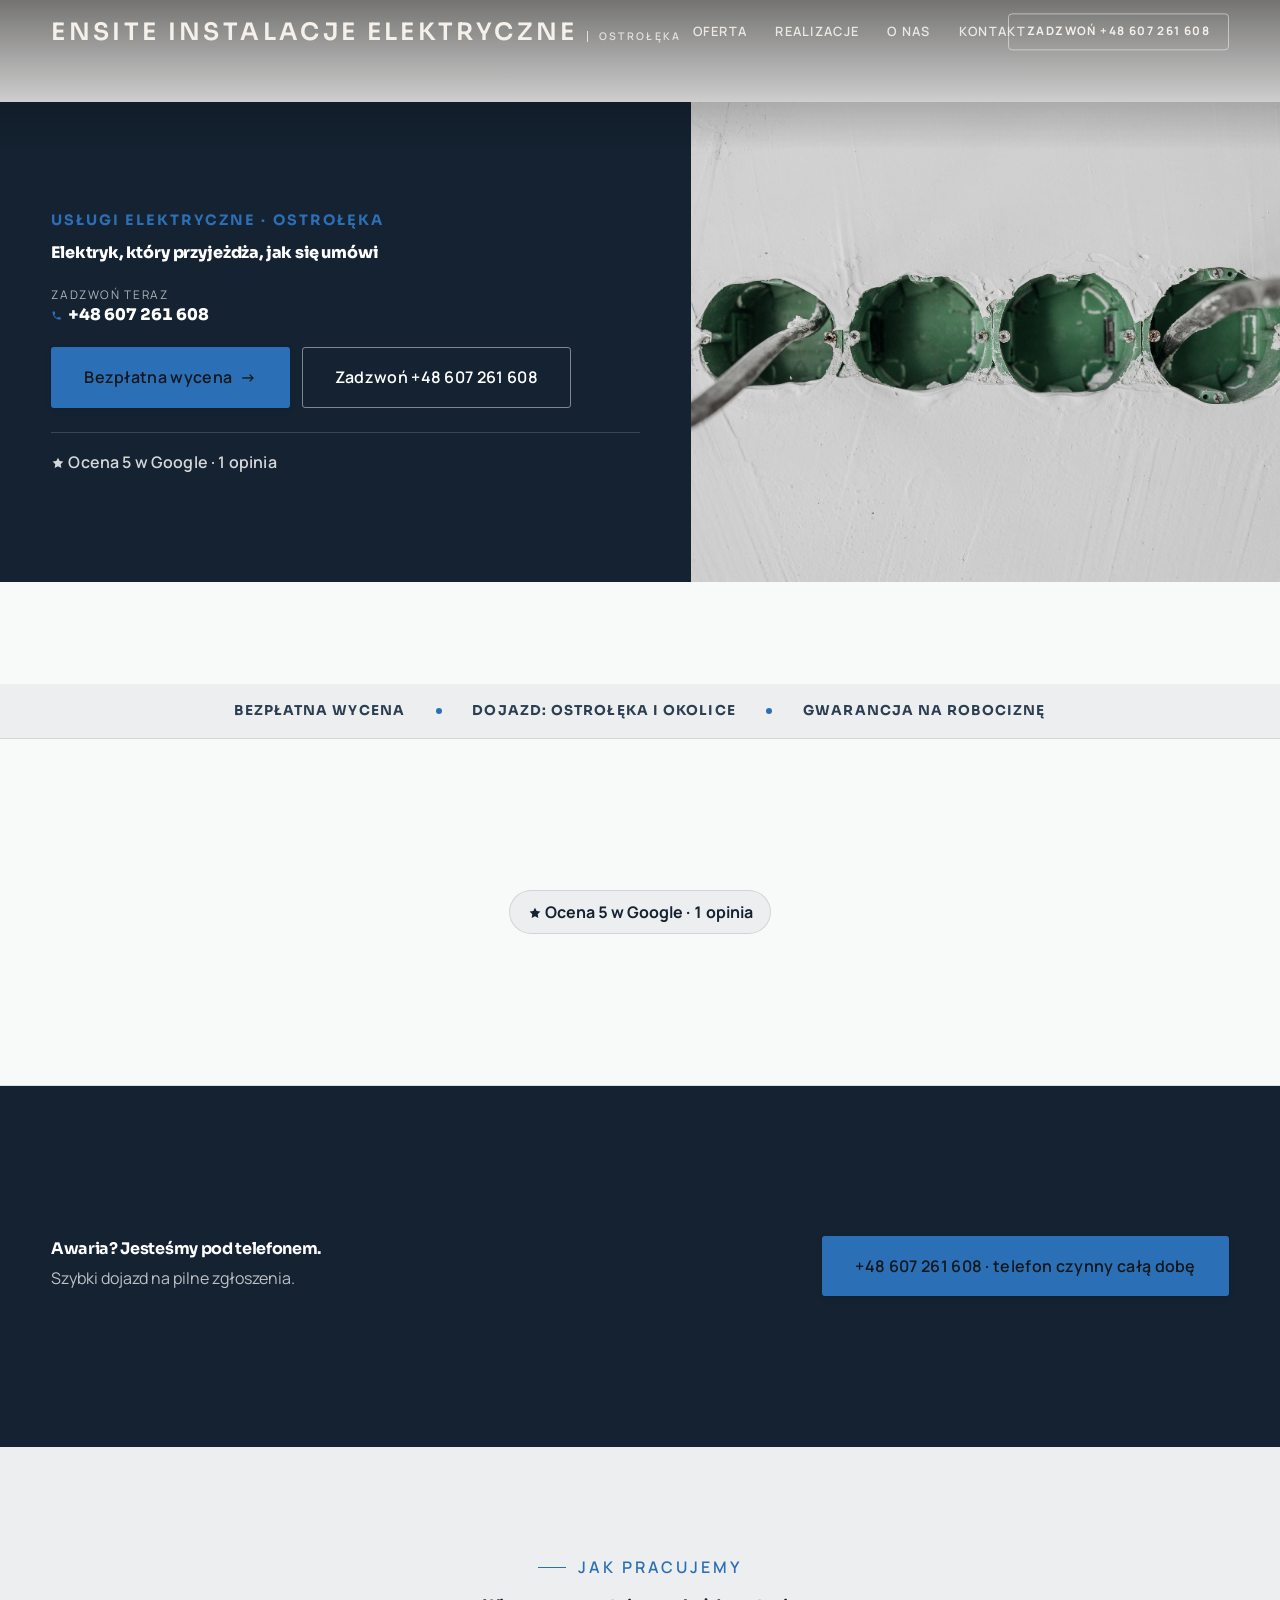
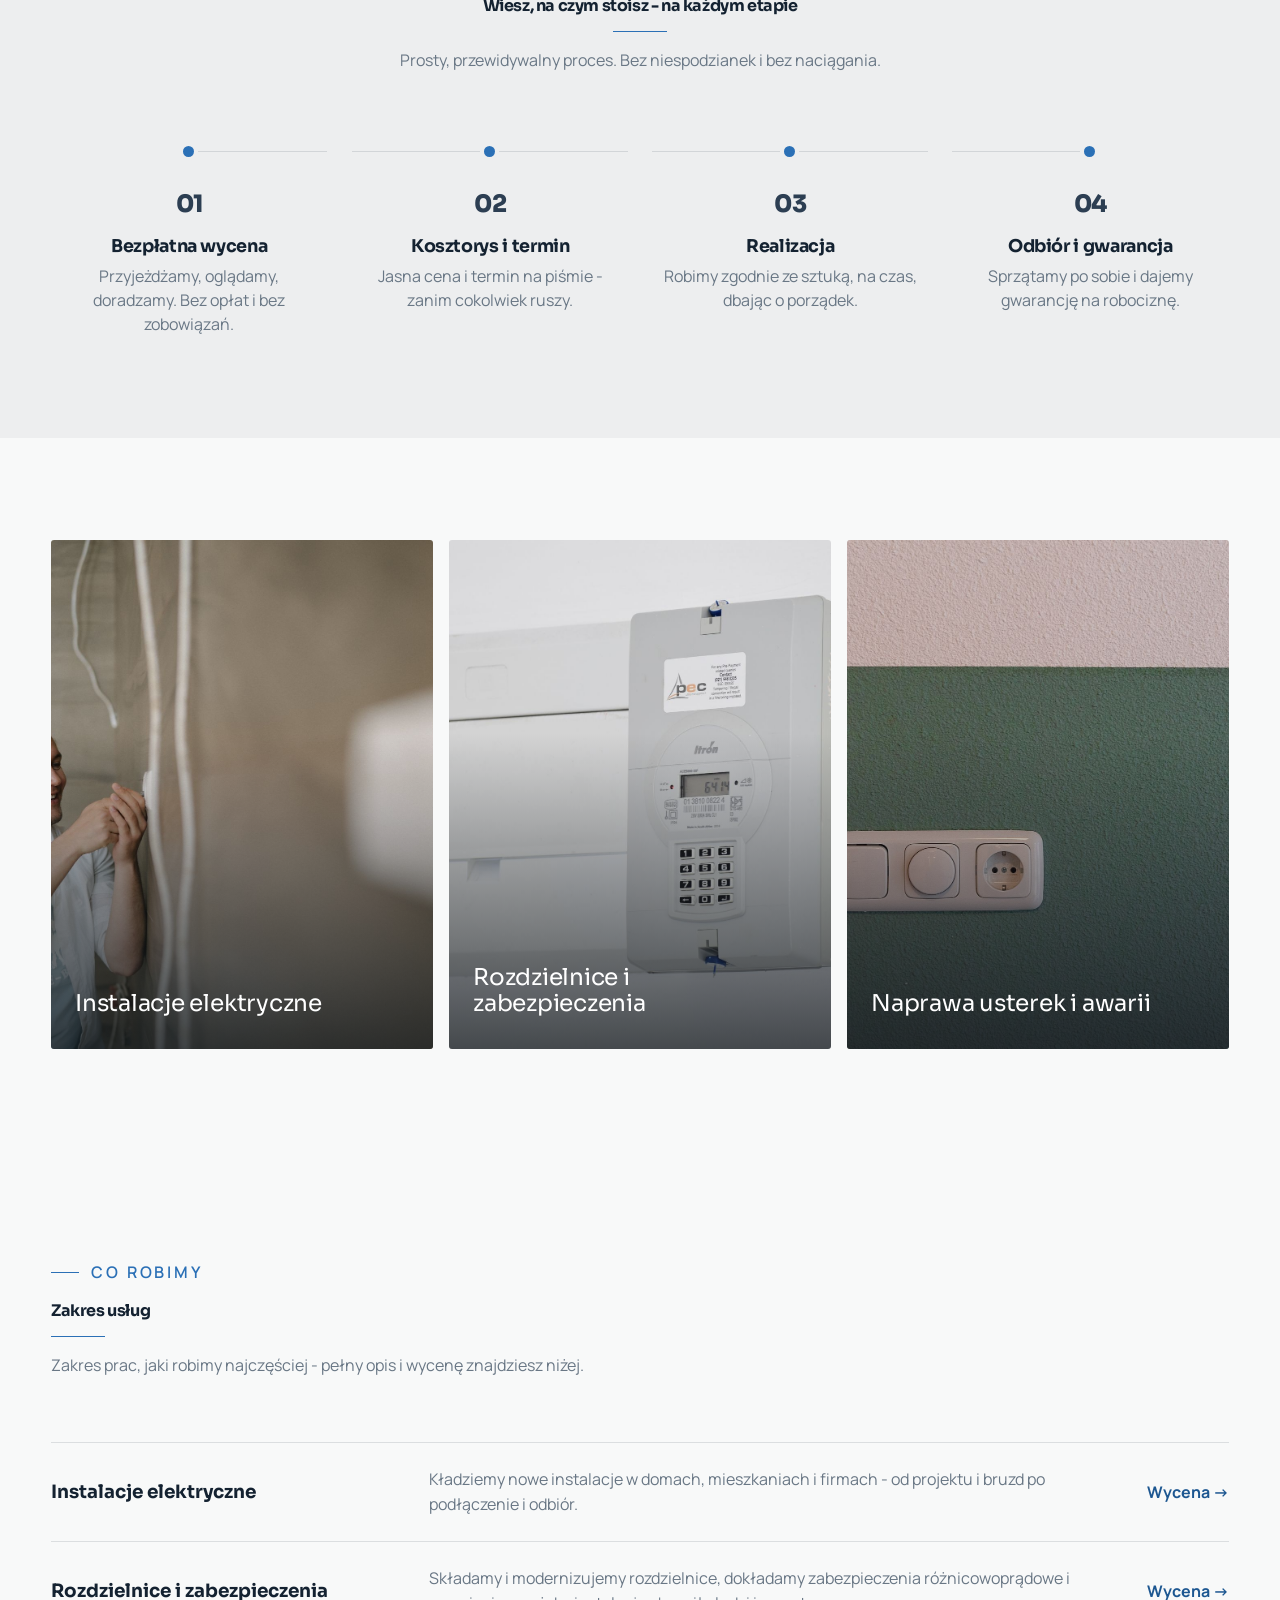
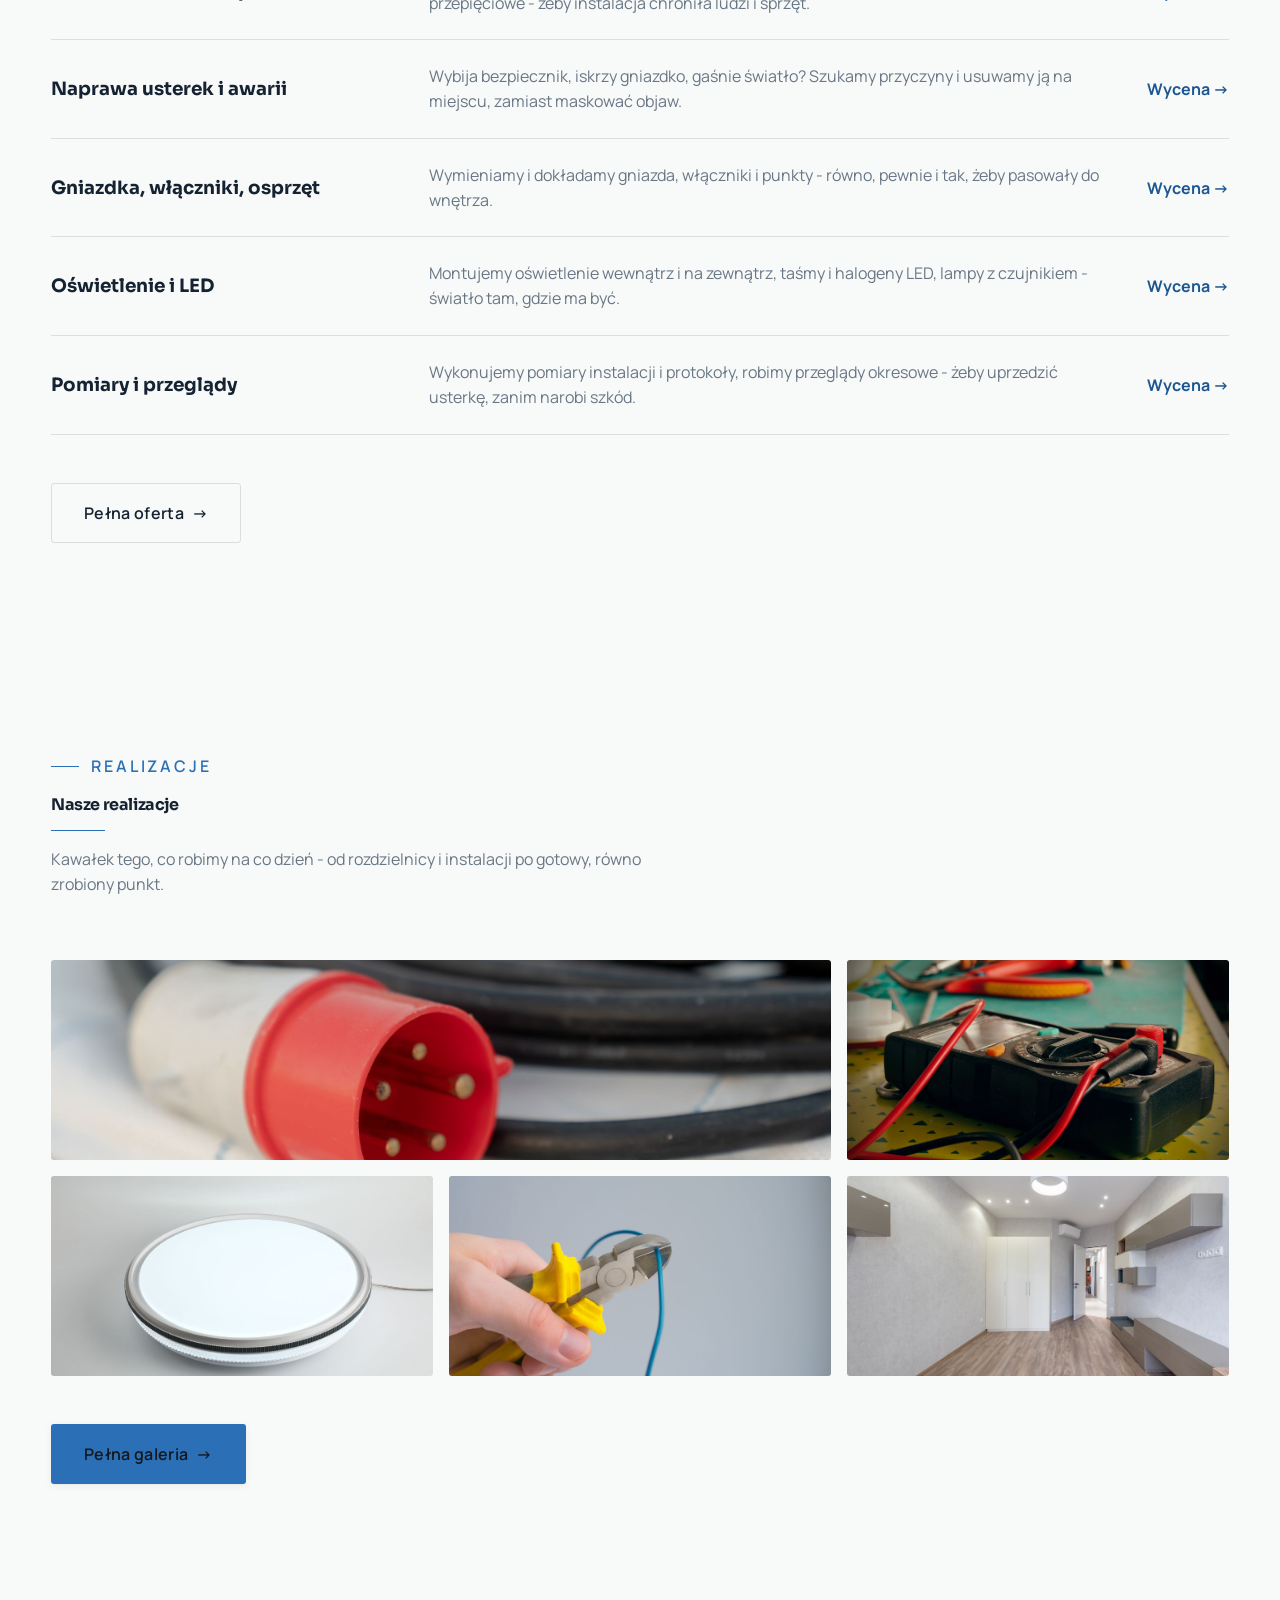
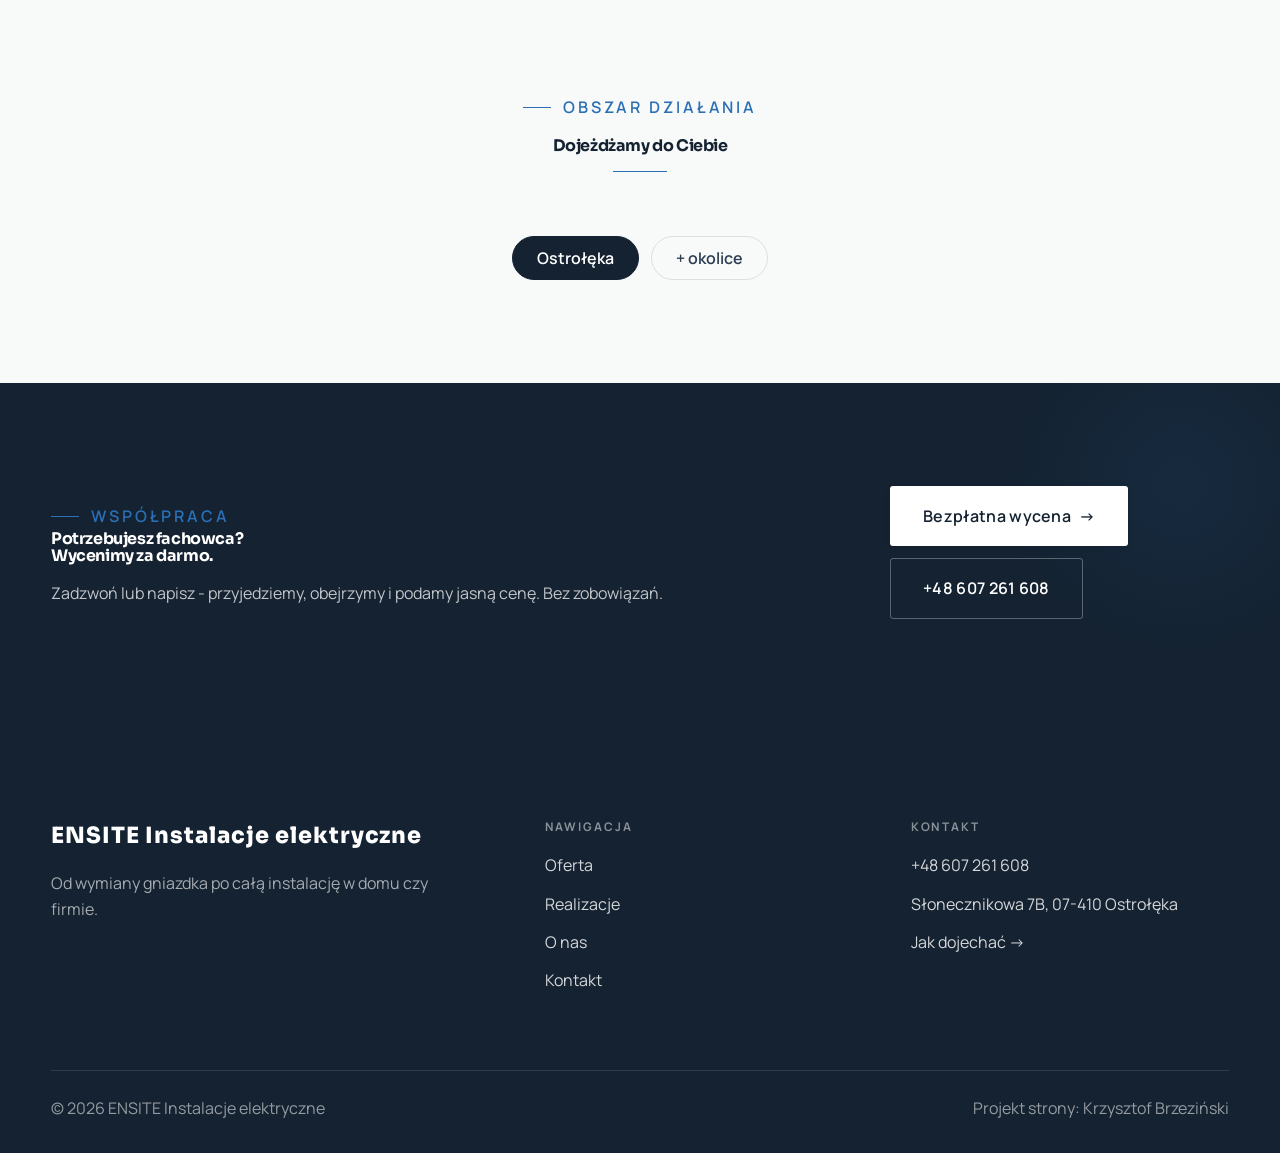
==== index.html @ f6fc9be9 "Strona demo: ensite-instalacje-elektryczne" ====
<!DOCTYPE html>
<html lang="pl">
<head>
<meta charset="UTF-8">
<meta name="viewport" content="width=device-width, initial-scale=1.0">
<title>ENSITE Instalacje elektryczne - Elektryk · Ostrołęka</title>
<meta name="description" content="ENSITE Instalacje elektryczne - usługi elektryczne, Ostrołęka i okolice. Instalacje, przyłącza, rozdzielnice, naprawa usterek i awarii, montaż oświetlenia i osprzętu. Pomiary i uprawnienia, wycena przed pracą, sprawny dojazd. Zadzwoń i umów termin.">
<link rel="preconnect" href="https://fonts.googleapis.com">
<link rel="preconnect" href="https://fonts.gstatic.com" crossorigin>
<link href="https://fonts.googleapis.com/css2?family=Sora:wght@600;700;800&family=Manrope:wght@400;500;600&display=swap" rel="stylesheet">
<link rel="stylesheet" href="assets/styles.css">
</head>
<body>

<header class="nav">
  <div class="wrap nav-inner">
    <a class="brand" href="index.html"><span class="name">ENSITE Instalacje elektryczne</span><span class="sub">Ostrołęka</span></a>
    <nav class="nav-links">
      <a href="oferta.html">Oferta</a>
      <a href="realizacje.html">Realizacje</a>
      <a href="o-nas.html">O nas</a>
      <a href="kontakt.html">Kontakt</a>
      <a href="tel:+48607261608" class="btn btn-accent">Zadzwoń +48 607 261 608</a>
    </nav>
    <button class="nav-toggle" aria-label="Menu"><span></span><span></span><span></span></button>
  </div>
</header>

<section class="hero-fach">
  <img class="hf-photo" src="img/hero.jpg" alt="ENSITE Instalacje elektryczne">
  <div class="hf-panel">
      <span class="hf-kicker">Usługi elektryczne · Ostrołęka</span>
      <h1 class="hf-title">Elektryk, który przyjeżdża, jak się umówi</h1>
      <a class="hf-phone" href="tel:+48607261608"><span class="hf-phone-lab">Zadzwoń teraz</span><span class="hf-phone-num"><svg class="ico-tel" width="16" height="16" viewBox="0 0 24 24" fill="none" aria-hidden="true"><path d="M6.6 10.8a15.5 15.5 0 0 0 6.6 6.6l2.2-2.2a1 1 0 0 1 1-.24 11.4 11.4 0 0 0 3.6.58 1 1 0 0 1 1 1V20a1 1 0 0 1-1 1A17 17 0 0 1 3 4a1 1 0 0 1 1-1h3.5a1 1 0 0 1 1 1c0 1.25.2 2.46.58 3.6a1 1 0 0 1-.25 1l-2.23 2.2Z" fill="currentColor"/></svg> +48 607 261 608</span></a>
      <div class="hf-actions">
        <a href="kontakt.html" class="btn btn-accent">Bezpłatna wycena <span class="arr">→</span></a>
        <a href="tel:+48607261608" class="btn btn-ghost hf-ghost">Zadzwoń +48 607 261 608</a>
      </div>
      <div class="hf-trust"><svg class="ico-star" width="14" height="14" viewBox="0 0 24 24" style="vertical-align:-2px" aria-hidden="true"><path d="M12 2.8l2.85 5.8 6.4.93-4.63 4.5 1.1 6.37L12 17.4l-5.72 3 1.1-6.37-4.63-4.5 6.4-.93L12 2.8Z" fill="currentColor"/></svg> Ocena 5 w Google · 1 opinia</div>
  </div>
</section>
<section class="fach-promise">
  <div class="wrap">
    <ul class="fp-row reveal"><li>Bezpłatna wycena</li><li>Dojazd: Ostrołęka i okolice</li><li>Gwarancja na robociznę</li></ul>
  </div>
</section>
<section class="trust-bar">
  <div class="wrap">
    <div class="tb-google reveal"><svg class="ico-star" width="14" height="14" viewBox="0 0 24 24" style="vertical-align:-2px" aria-hidden="true"><path d="M12 2.8l2.85 5.8 6.4.93-4.63 4.5 1.1 6.37L12 17.4l-5.72 3 1.1-6.37-4.63-4.5 6.4-.93L12 2.8Z" fill="currentColor"/></svg> Ocena 5 w Google · 1 opinia</div>
  </div>
</section>
<section class="awaria">
  <div class="wrap">
      <div class="reveal">
        <h3>Awaria? Jesteśmy pod telefonem.</h3>
        <p>Szybki dojazd na pilne zgłoszenia.</p>
      </div>
      <a class="btn btn-accent" href="tel:+48607261608">+48 607 261 608 · telefon czynny całą dobę</a>
  </div>
</section>
<section class="proces fachowcy">
  <div class="wrap">
    <div class="head center reveal">
      <span class="eyebrow">Jak pracujemy</span>
      <h2>Wiesz, na czym stoisz - na każdym etapie</h2>
      <p>Prosty, przewidywalny proces. Bez niespodzianek i bez naciągania.</p>
    </div>
    <ol class="proces-line">
      <li class="reveal"><span class="pno">01</span><h3>Bezpłatna wycena</h3><p>Przyjeżdżamy, oglądamy, doradzamy. Bez opłat i bez zobowiązań.</p></li>
      <li class="reveal"><span class="pno">02</span><h3>Kosztorys i termin</h3><p>Jasna cena i termin na piśmie - zanim cokolwiek ruszy.</p></li>
      <li class="reveal"><span class="pno">03</span><h3>Realizacja</h3><p>Robimy zgodnie ze sztuką, na czas, dbając o porządek.</p></li>
      <li class="reveal"><span class="pno">04</span><h3>Odbiór i gwarancja</h3><p>Sprzątamy po sobie i dajemy gwarancję na robociznę.</p></li>
    </ol>
  </div>
</section>
<section class="gateways-band">
  <div class="wrap">
    <div class="gateways">
      <a href="oferta.html" class="gateway reveal"><img src="img/g1.jpg" alt="Instalacje elektryczne" loading="lazy"><span class="g-ttl">Instalacje elektryczne</span></a>
      <a href="oferta.html" class="gateway reveal"><img src="img/g2.jpg" alt="Rozdzielnice i zabezpieczenia" loading="lazy"><span class="g-ttl">Rozdzielnice i zabezpieczenia</span></a>
      <a href="oferta.html" class="gateway reveal"><img src="img/g3.jpg" alt="Naprawa usterek i awarii" loading="lazy"><span class="g-ttl">Naprawa usterek i awarii</span></a>
    </div>
  </div>
</section>
<section class="fach-uslugi">
  <div class="wrap">
    <div class="head reveal">
      <span class="eyebrow">Co robimy</span>
      <h2>Zakres usług</h2>
      <p>Zakres prac, jaki robimy najczęściej - pełny opis i wycenę znajdziesz niżej.</p>
    </div>
    <ul class="fu-list">
      <li class="fu-row reveal"><div class="fu-name">Instalacje elektryczne</div><div class="fu-desc">Kładziemy nowe instalacje w domach, mieszkaniach i firmach - od projektu i bruzd po podłączenie i odbiór.</div><a class="fu-cta" href="kontakt.html">Wycena <span class="arr">→</span></a></li>
      <li class="fu-row reveal"><div class="fu-name">Rozdzielnice i zabezpieczenia</div><div class="fu-desc">Składamy i modernizujemy rozdzielnice, dokładamy zabezpieczenia różnicowoprądowe i przepięciowe - żeby instalacja chroniła ludzi i sprzęt.</div><a class="fu-cta" href="kontakt.html">Wycena <span class="arr">→</span></a></li>
      <li class="fu-row reveal"><div class="fu-name">Naprawa usterek i awarii</div><div class="fu-desc">Wybija bezpiecznik, iskrzy gniazdko, gaśnie światło? Szukamy przyczyny i usuwamy ją na miejscu, zamiast maskować objaw.</div><a class="fu-cta" href="kontakt.html">Wycena <span class="arr">→</span></a></li>
      <li class="fu-row reveal"><div class="fu-name">Gniazdka, włączniki, osprzęt</div><div class="fu-desc">Wymieniamy i dokładamy gniazda, włączniki i punkty - równo, pewnie i tak, żeby pasowały do wnętrza.</div><a class="fu-cta" href="kontakt.html">Wycena <span class="arr">→</span></a></li>
      <li class="fu-row reveal"><div class="fu-name">Oświetlenie i LED</div><div class="fu-desc">Montujemy oświetlenie wewnątrz i na zewnątrz, taśmy i halogeny LED, lampy z czujnikiem - światło tam, gdzie ma być.</div><a class="fu-cta" href="kontakt.html">Wycena <span class="arr">→</span></a></li>
      <li class="fu-row reveal"><div class="fu-name">Pomiary i przeglądy</div><div class="fu-desc">Wykonujemy pomiary instalacji i protokoły, robimy przeglądy okresowe - żeby uprzedzić usterkę, zanim narobi szkód.</div><a class="fu-cta" href="kontakt.html">Wycena <span class="arr">→</span></a></li>
    </ul>
    <div style="margin-top:var(--space-7)" class="reveal"><a href="oferta.html" class="btn btn-ghost">Pełna oferta <span class="arr">→</span></a></div>
  </div>
</section>
<section>
  <div class="wrap">
    <div class="head reveal">
      <span class="eyebrow">Realizacje</span>
      <h2>Nasze realizacje</h2>
      <p>Kawałek tego, co robimy na co dzień - od rozdzielnicy i instalacji po gotowy, równo zrobiony punkt.</p>
    </div>
    <div class="gallery">
      <div class="tile t-two3 reveal"><img src="img/g4.jpg" alt="Przyłącze i prace zewnętrzne" loading="lazy"><div class="cap">Przyłącze i prace zewnętrzne</div></div>
      <div class="tile t-third reveal"><img src="img/g5.jpg" alt="Pomiary i sprawdzenia" loading="lazy"><div class="cap">Pomiary i sprawdzenia</div></div>
      <div class="tile t-third reveal"><img src="img/g6.jpg" alt="Oświetlenie wnętrza" loading="lazy"><div class="cap">Oświetlenie wnętrza</div></div>
      <div class="tile t-third reveal"><img src="img/g7.jpg" alt="ENSITE Instalacje elektryczne" loading="lazy"></div>
      <div class="tile t-third reveal"><img src="img/g8.jpg" alt="ENSITE Instalacje elektryczne" loading="lazy"></div>
    </div>
    <div style="margin-top:var(--space-7)" class="reveal"><a href="realizacje.html" class="btn btn-accent">Pełna galeria <span class="arr">→</span></a></div>
  </div>
</section>
<section class="obszar">
  <div class="wrap">
    <div class="head center reveal">
      <span class="eyebrow">Obszar działania</span>
      <h2>Dojeżdżamy do Ciebie</h2>
    </div>
    <ul class="obszar-list reveal"><li class="is-home">Ostrołęka</li><li>+ okolice</li></ul>
  </div>
</section>
<section class="cta">
  <div class="wrap">
    <div class="reveal">
      <span class="eyebrow">Współpraca</span>
      <h2>Potrzebujesz fachowca? Wycenimy za darmo.</h2>
      <p>Zadzwoń lub napisz - przyjedziemy, obejrzymy i podamy jasną cenę. Bez zobowiązań.</p>
    </div>
    <div class="cta-actions reveal">
      <a href="kontakt.html" class="btn btn-light">Bezpłatna wycena <span class="arr">→</span></a>
      <a href="tel:+48607261608" class="btn btn-ghost" style="color:#fff;border-color:rgba(255,255,255,.3)">+48 607 261 608</a>
    </div>
  </div>
</section>

<footer>
  <div class="wrap">
    <div class="foot-grid">
      <div class="foot-brand">
        <div class="name">ENSITE Instalacje elektryczne</div>
        <p>Od wymiany gniazdka po całą instalację w domu czy firmie.</p>
      </div>
      <div class="foot-col">
        <h4>Nawigacja</h4>
        <a href="oferta.html">Oferta</a>
        <a href="realizacje.html">Realizacje</a>
        <a href="o-nas.html">O nas</a>
        <a href="kontakt.html">Kontakt</a>
      </div>
      <div class="foot-col">
        <h4>Kontakt</h4>
        <a href="tel:+48607261608">+48 607 261 608</a>
        <p>Słonecznikowa 7B, 07-410 Ostrołęka</p>
        <a href="https://maps.google.com/?cid=1458077893119664187&g_mp=CiVnb29nbGUubWFwcy5wbGFjZXMudjEuUGxhY2VzLkdldFBsYWNlEAIYBCAA" target="_blank" rel="noopener">Jak dojechać →</a>
      </div>
    </div>
    <div class="foot-bot">
      <span>© 2026 ENSITE Instalacje elektryczne</span>
      <span>Projekt strony: Krzysztof Brzeziński</span>
    </div>
  </div>
</footer>
<div class="sticky-call"><a class="sc-call" href="tel:+48607261608"><svg class="ico-tel" width="16" height="16" viewBox="0 0 24 24" fill="none" aria-hidden="true"><path d="M6.6 10.8a15.5 15.5 0 0 0 6.6 6.6l2.2-2.2a1 1 0 0 1 1-.24 11.4 11.4 0 0 0 3.6.58 1 1 0 0 1 1 1V20a1 1 0 0 1-1 1A17 17 0 0 1 3 4a1 1 0 0 1 1-1h3.5a1 1 0 0 1 1 1c0 1.25.2 2.46.58 3.6a1 1 0 0 1-.25 1l-2.23 2.2Z" fill="currentColor"/></svg> Zadzwoń</a><a class="sc-quote" href="kontakt.html">Bezpłatna wycena</a></div>

<script src="assets/main.js"></script>
</body>
</html>
---- assets/styles.css ----
/* ============================================================
   STOLBASZ — premium, architektoniczny B2B fit-out
   Jasna paleta, zero brązu. System wg premium-web-craft.
   Projekt strony: Krzysztof Brzeziński
   ============================================================ */

:root{
  /* PALETA — jasna, architektoniczna, chłodna */
  --paper:#f5f7fa;          /* główne tło */
  --paper-2:#e7edf3;        /* sekcje alternatywne (chłodny jasny szary) */
  --paper-3:#e7edf3;        /* delikatne wypełnienia */
  --ink:#142231;            /* tekst główny — chłodny grafit */
  --ink-soft:#2c3e52;       /* nagłówki drugorzędne */
  --muted:#697785;          /* tekst poboczny */
  --line:rgba(20,34,49,.12);/* hairline */
  --accent:#e8a00c;         /* stonowany petrol-slate — jedyny akcent */
  --accent-d:#c47f06;
  --accent-soft:rgba(232,160,12,.10);
  --dark:#142231;           /* sekcje ciemne (stopka/CTA) */

  /* ODSTĘPY — skala 4/8 */
  --space-1:4px; --space-2:8px; --space-3:12px; --space-4:16px; --space-5:24px;
  --space-6:32px; --space-7:48px; --space-8:64px; --space-9:96px; --space-10:128px;

  /* TYPOGRAFIA — fluid clamp() */
  --text-sm:clamp(.82rem,.8rem+.1vw,.9rem);
  --text-base:clamp(1rem,.97rem+.15vw,1.1rem);
  --text-lg:clamp(1.12rem,1.05rem+.3vw,1.3rem);
  --text-h3:clamp(1.2rem,1.1rem+.5vw,1.5rem);
  --text-h2:clamp(1.9rem,1.5rem+1.9vw,2.8rem);
  --text-h1:clamp(2.6rem,1.9rem+3.6vw,4.6rem);

  /* PROMIENIE — architektoniczne, raczej ostre */
  --r-sm:3px; --r-md:6px; --r-lg:10px;

  /* RUCH */
  --ease:cubic-bezier(.25,.46,.45,.94); --dur:.24s;

  /* CIENIE — miękkie, warstwowe */
  --sh-sm:0 1px 2px rgba(16,24,32,.04), 0 2px 8px rgba(16,24,32,.05);
  --sh-md:0 2px 6px rgba(16,24,32,.05), 0 12px 28px -8px rgba(16,24,32,.12);
  --sh-lg:0 6px 14px rgba(16,24,32,.07), 0 26px 56px -18px rgba(16,24,32,.22);

  --hairline:1px solid var(--line);

  --font-display:'Sora','Manrope',sans-serif;
  --font-body:'Manrope',sans-serif;
}

*{box-sizing:border-box;margin:0;padding:0}
html{scroll-behavior:smooth}
body{
  font-family:var(--font-body);
  font-size:var(--text-base);
  line-height:1.65;
  color:var(--ink);
  background:var(--paper);
  -webkit-font-smoothing:antialiased;
  text-rendering:optimizeLegibility;
}
img{max-width:100%;display:block}
a{color:inherit;text-decoration:none}

.wrap{width:min(92%,1180px);margin-inline:auto}
section{padding-block:clamp(52px,6.5vw,96px)}

h1,h2,h3{font-family:var(--font-display);font-weight:700;line-height:1.08;letter-spacing:-.02em;color:var(--ink)}
h1{font-size:var(--text-h1);letter-spacing:-.035em}
h2{font-size:var(--text-h2);letter-spacing:-.025em}
h3{font-size:var(--text-h3)}
p{max-width:65ch}

.eyebrow{
  font-family:var(--font-body);
  font-size:var(--text-sm);
  font-weight:600;
  letter-spacing:.18em;
  text-transform:uppercase;
  color:var(--accent);
  display:inline-flex;align-items:center;gap:var(--space-3);
}
.eyebrow::before{content:"";width:28px;height:1px;background:var(--accent);display:inline-block}

.muted{color:var(--muted)}
.lead{font-size:var(--text-lg);line-height:1.55;color:var(--ink-soft);max-width:50ch}

/* ---------- BUTTONS ---------- */
.btn{
  display:inline-flex;align-items:center;gap:var(--space-2);
  font-weight:600;font-size:var(--text-sm);letter-spacing:.02em;
  padding:var(--space-4) var(--space-6);
  border-radius:var(--r-sm);
  transition:transform var(--dur) var(--ease),box-shadow var(--dur) var(--ease),background var(--dur) var(--ease);
  cursor:pointer;border:1px solid transparent;
}
.btn-accent{background:var(--accent);color:#fff;box-shadow:var(--sh-sm)}
.btn-accent:hover{background:var(--accent-d);transform:translateY(-2px);box-shadow:var(--sh-md)}
.btn-accent:active{transform:translateY(0);box-shadow:var(--sh-sm)}
.btn-ghost{background:transparent;color:var(--ink);border-color:var(--line)}
.btn-ghost:hover{border-color:var(--accent);color:var(--accent);transform:translateY(-2px)}
.btn-light{background:#fff;color:var(--ink);box-shadow:var(--sh-sm)}
.btn-light:hover{transform:translateY(-2px);box-shadow:var(--sh-md)}
.btn .arr{transition:transform var(--dur) var(--ease)}
.btn:hover .arr{transform:translateX(4px)}

/* ---------- NAV ---------- */
.nav{
  position:sticky;top:0;z-index:50;
  background:color-mix(in srgb,var(--paper) 88%,transparent);
  backdrop-filter:saturate(140%) blur(10px);
  border-bottom:var(--hairline);
}
.nav-inner{display:flex;align-items:center;justify-content:space-between;height:72px}
.brand{display:flex;flex-direction:column;line-height:1}
.brand .name{font-family:var(--font-display);font-weight:800;font-size:1.35rem;letter-spacing:.04em}
.brand .sub{font-size:.62rem;letter-spacing:.34em;text-transform:uppercase;color:var(--muted);margin-top:5px}
.nav-links{display:flex;align-items:center;gap:var(--space-6)}
.nav-links a{font-size:var(--text-sm);font-weight:500;color:var(--ink-soft);position:relative;padding-block:4px;transition:color var(--dur) var(--ease)}
.nav-links a::after{content:"";position:absolute;left:0;bottom:0;width:0;height:1.5px;background:var(--accent);transition:width var(--dur) var(--ease)}
.nav-links a:hover,.nav-links a.active{color:var(--ink)}
.nav-links a:hover::after,.nav-links a.active::after{width:100%}
.nav-links .btn{padding:var(--space-2) var(--space-5)}
/* przyciski w nav: właściwy kolor (przebij .nav-links a) + bez podkreślenia */
.nav-links a.btn-accent{color:#fff}
.nav-links a.btn-ghost,.nav-links a.btn-light{color:var(--ink)}
.nav-links a.btn::after{display:none}
.nav-toggle{display:none;background:none;border:none;cursor:pointer;flex-direction:column;gap:5px;padding:8px}
.nav-toggle span{width:24px;height:2px;background:var(--ink);transition:var(--dur)}

/* ---------- HERO (split) ---------- */
.hero{position:relative;overflow:hidden;border-bottom:var(--hairline)}
.hero-grid{display:grid;grid-template-columns:1.05fr .95fr;gap:clamp(24px,4vw,60px);align-items:center;
  padding-block:clamp(36px,4.5vw,64px)}
.hero-copy .eyebrow{margin-bottom:var(--space-5)}
.hero-copy h1{margin-bottom:var(--space-5)}
.hero-copy .lead{margin-bottom:var(--space-7)}
.hero-actions{display:flex;flex-wrap:wrap;gap:var(--space-4)}
.hero-art{position:relative;aspect-ratio:4/3;border-radius:var(--r-lg);overflow:hidden;box-shadow:var(--sh-lg)}
.hero-art img{width:100%;height:100%;object-fit:cover}
.hero-art::after{content:"";position:absolute;inset:0;background:linear-gradient(180deg,transparent 55%,rgba(18,24,28,.28))}
.hero-badge{position:absolute;left:var(--space-5);bottom:var(--space-5);z-index:2;
  background:rgba(252,252,251,.94);backdrop-filter:blur(4px);
  border-radius:var(--r-md);padding:var(--space-4) var(--space-5);box-shadow:var(--sh-md);max-width:78%}
.hero-badge strong{display:block;font-family:var(--font-display);font-size:1rem;letter-spacing:-.01em}
.hero-badge span{font-size:var(--text-sm);color:var(--muted)}

/* ---------- HERO duży / kinowy (strona główna) ---------- */
.hero-cine{position:relative;min-height:clamp(560px,82vh,840px);min-height:clamp(560px,82svh,840px);display:flex;align-items:center;overflow:hidden;border-bottom:var(--hairline)}
.hero-cine>img{position:absolute;inset:0;width:100%;height:100%;object-fit:cover;z-index:0}
.hero-cine::after{content:"";position:absolute;inset:0;z-index:1;
  background:linear-gradient(95deg,rgba(13,18,23,.86) 0%,rgba(13,18,23,.64) 32%,rgba(13,18,23,.24) 62%,rgba(13,18,23,.04) 100%)}
.hero-cine .wrap{position:relative;z-index:2;padding-block:var(--space-8)}
.hero-cine .hero-copy{max-width:660px}
.hero-cine .eyebrow{color:#fff;margin-bottom:var(--space-5)}
.hero-cine .eyebrow::before{background:#fff}
.hero-cine h1{color:#fff;margin-bottom:var(--space-5);font-size:clamp(2.9rem,2rem+4.4vw,5.2rem)}
.hero-cine .lead{color:rgba(255,255,255,.92);max-width:48ch;margin-bottom:var(--space-7)}
.hero-cine .hero-actions{display:flex;flex-wrap:wrap;gap:var(--space-4)}
@media(max-width:680px){
  .hero-cine{min-height:clamp(520px,76vh,640px);min-height:clamp(520px,76svh,640px);align-items:flex-end}
  .hero-cine::after{background:linear-gradient(0deg,rgba(13,18,23,.9) 6%,rgba(13,18,23,.45) 55%,rgba(13,18,23,.25) 100%)}
  .hero-cine .wrap{padding-bottom:var(--space-9)}
}

/* full-bleed hero variant (podstrony) */
.pagehead{position:relative;min-height:46vh;min-height:46svh;display:flex;align-items:flex-end;overflow:hidden;border-bottom:var(--hairline)}
.pagehead img{position:absolute;inset:0;width:100%;height:100%;object-fit:cover}
.pagehead::after{content:"";position:absolute;inset:0;background:linear-gradient(180deg,rgba(18,24,28,.25),rgba(18,24,28,.62))}
.pagehead .wrap{position:relative;z-index:2;padding-block:var(--space-9);color:#fff}
.pagehead h1{color:#fff;max-width:18ch}
.pagehead .eyebrow{color:#fff}
.pagehead .eyebrow::before{background:#fff}
.pagehead p{color:rgba(255,255,255,.86);margin-top:var(--space-4);max-width:54ch}

/* ---------- STRIP (pasek skrótów / liczby) ---------- */
.strip{background:var(--dark);color:#fff}
.strip .wrap{display:grid;grid-template-columns:repeat(4,1fr);gap:var(--space-6);padding-block:var(--space-8)}
.strip .item .k{font-family:var(--font-display);font-size:clamp(1.6rem,1.2rem+1.4vw,2.4rem);font-weight:800;letter-spacing:-.02em;color:#fff}
.strip .item .v{font-size:var(--text-sm);color:rgba(255,255,255,.66);margin-top:var(--space-2);line-height:1.45}
.strip .item{border-left:2px solid var(--accent);padding-left:var(--space-5)}

/* ---------- SECTION HEAD ---------- */
.head{max-width:48rem;margin-bottom:var(--space-8)}
.head.center{margin-inline:auto;text-align:center}
.head .eyebrow{margin-bottom:var(--space-4)}
.head h2{margin-bottom:var(--space-4)}
.head p{color:var(--muted);font-size:var(--text-lg);line-height:1.55}
.head.center p{margin-inline:auto}

/* ---------- INTRO SPLIT ---------- */
.split{display:grid;grid-template-columns:.92fr 1.08fr;gap:clamp(28px,5vw,80px);align-items:center}
.split.rev{grid-template-columns:1.08fr .92fr}
.split.rev .split-art{order:-1}
.split-art{position:relative;aspect-ratio:5/4;border-radius:var(--r-lg);overflow:hidden;box-shadow:var(--sh-lg)}
.split-art img{width:100%;height:100%;object-fit:cover}
.split-copy h2{margin-bottom:var(--space-5)}
.split-copy p+p{margin-top:var(--space-4)}
.split-copy .btn{margin-top:var(--space-6)}

/* ---------- SERVICES (zakres) ---------- */
.svc-grid{display:grid;grid-template-columns:repeat(auto-fit,minmax(280px,1fr));gap:var(--space-5)}
.svc{background:#fff;border:var(--hairline);border-radius:var(--r-md);padding:var(--space-7) var(--space-6);
  transition:transform var(--dur) var(--ease),box-shadow var(--dur) var(--ease),border-color var(--dur) var(--ease);
  position:relative;overflow:hidden}
.svc::before{content:"";position:absolute;left:0;top:0;width:3px;height:0;background:var(--accent);transition:height var(--dur) var(--ease)}
.svc:hover{transform:translateY(-4px);box-shadow:var(--sh-md);border-color:transparent}
.svc:hover::before{height:100%}
.svc .ic{font-family:var(--font-display);font-size:.8rem;font-weight:700;letter-spacing:.12em;color:var(--accent);margin-bottom:var(--space-4)}
.svc h3{margin-bottom:var(--space-3);font-size:1.22rem}
.svc p{color:var(--muted);font-size:var(--text-base);line-height:1.6}

/* big detailed service rows */
.svc-row{display:grid;grid-template-columns:.8fr 1.2fr;gap:clamp(20px,4vw,60px);align-items:center;padding-block:var(--space-8)}
.svc-row+.svc-row{border-top:var(--hairline)}
.svc-row.rev{grid-template-columns:1.2fr .8fr}
.svc-row.rev .svc-row-art{order:-1}
.svc-row-art{aspect-ratio:4/3;border-radius:var(--r-md);overflow:hidden;box-shadow:var(--sh-md)}
.svc-row-art img{width:100%;height:100%;object-fit:cover}
.svc-row h3{font-size:1.5rem;margin-bottom:var(--space-4)}
.svc-row .num{font-family:var(--font-display);font-size:.85rem;font-weight:700;letter-spacing:.14em;color:var(--accent);display:block;margin-bottom:var(--space-3)}
.svc-row ul{list-style:none;margin-top:var(--space-4);display:flex;flex-direction:column;gap:var(--space-2)}
.svc-row li{position:relative;padding-left:var(--space-5);color:var(--muted);font-size:var(--text-base)}
.svc-row li::before{content:"";position:absolute;left:0;top:.62em;width:8px;height:1px;background:var(--accent)}

/* ---------- GALLERY (realizacje) ---------- */
.gallery{display:grid;grid-template-columns:repeat(12,1fr);gap:var(--space-4);grid-auto-rows:200px}
/* GALERIA MASONRY — pionowe zdjęcia (portrety beauty/wellness) bez przycinania: kolumny, height auto */
.gallery-masonry{column-count:3;column-gap:var(--space-4)}
@media(max-width:900px){.gallery-masonry{column-count:2}}
@media(max-width:560px){.gallery-masonry{column-count:1}}
.gallery-masonry .m-tile{break-inside:avoid;margin:0 0 var(--space-4);padding:0;position:relative;overflow:hidden;border-radius:var(--r-md);border:1px solid var(--line)}
.gallery-masonry .m-tile img{width:100%;height:auto;display:block}
.gallery-masonry .m-tile .cap{position:absolute;left:0;right:0;bottom:0;padding:var(--space-4);color:#fff;background:linear-gradient(0deg,rgba(0,0,0,.55),transparent);font-size:var(--text-sm)}
.gallery-masonry .m-tile .cap small{display:block;font-weight:400;opacity:.78;letter-spacing:.04em;text-transform:uppercase;font-size:.66rem;margin-top:3px}
.tile{position:relative;overflow:hidden;border-radius:var(--r-md);box-shadow:var(--sh-sm);
  transition:transform var(--dur) var(--ease),box-shadow var(--dur) var(--ease)}
.tile img{width:100%;height:100%;object-fit:cover;transition:transform .6s var(--ease)}
.tile:hover{box-shadow:var(--sh-md)}
.tile:hover img{transform:scale(1.05)}
.tile .cap{position:absolute;left:0;right:0;bottom:0;padding:var(--space-5) var(--space-4) var(--space-4);
  background:linear-gradient(transparent,rgba(18,24,28,.78));color:#fff;
  font-size:var(--text-sm);font-weight:600;letter-spacing:.01em;
  opacity:0;transform:translateY(8px);transition:var(--dur) var(--ease)}
.tile:hover .cap{opacity:1;transform:translateY(0)}
.tile .cap small{display:block;font-weight:400;opacity:.78;letter-spacing:.04em;text-transform:uppercase;font-size:.66rem;margin-top:3px}
/* bento spans */
.t-wide{grid-column:span 6}
.t-tall{grid-column:span 6;grid-row:span 2}
.t-std{grid-column:span 6}
.t-third{grid-column:span 4}
.t-two3{grid-column:span 8}

/* ---------- TRUST / WIARYGODNOŚĆ ---------- */
.trust{background:var(--paper-2)}
.trust-grid{display:grid;grid-template-columns:repeat(auto-fit,minmax(240px,1fr));gap:var(--space-5);margin-top:var(--space-7)}
.trust-card{background:#fff;border-radius:var(--r-md);padding:var(--space-7) var(--space-6);box-shadow:var(--sh-sm);border-top:3px solid var(--accent)}
.trust-card .big{font-family:var(--font-display);font-size:clamp(1.8rem,1.3rem+1.6vw,2.6rem);font-weight:800;letter-spacing:-.02em;color:var(--ink);line-height:1}
.trust-card h3{font-size:1.12rem;margin:var(--space-3) 0 var(--space-2)}
.trust-card p{color:var(--muted);font-size:var(--text-base);line-height:1.55}

/* ---------- CTA band ---------- */
.cta{background:var(--dark);color:#fff;position:relative;overflow:hidden}
.cta .wrap{display:grid;grid-template-columns:1.4fr .6fr;gap:var(--space-7);align-items:center;position:relative;z-index:2}
.cta h2{color:#fff;max-width:20ch}
.cta p{color:rgba(255,255,255,.74);margin-top:var(--space-4)}
.cta-actions{display:flex;flex-direction:column;gap:var(--space-3);align-items:flex-start}
.cta::before{content:"";position:absolute;right:-80px;top:-80px;width:360px;height:360px;border-radius:50%;
  background:radial-gradient(circle,var(--accent-soft),transparent 70%)}

/* ---------- CONTACT ---------- */
.contact-grid{display:grid;grid-template-columns:.85fr 1.15fr;gap:clamp(28px,4vw,56px);align-items:start}
.info-list{display:flex;flex-direction:column;gap:var(--space-2)}
.info-row{display:flex;gap:var(--space-4);align-items:flex-start;padding-block:var(--space-4);border-bottom:var(--hairline)}
.info-row .ic{flex:none;width:42px;height:42px;display:grid;place-items:center;border-radius:50%;
  background:var(--accent-soft);color:var(--accent);font-size:1.05rem}
.info-row .lbl{font-size:.72rem;letter-spacing:.14em;text-transform:uppercase;color:var(--muted)}
.info-row .val{font-weight:600;font-size:var(--text-base);margin-top:2px}
.info-row a.val:hover{color:var(--accent)}
.map{border:none;border-radius:var(--r-lg);box-shadow:var(--sh-md);width:100%;height:100%;min-height:380px;filter:grayscale(.2) contrast(1.02)}
.form{background:#fff;border:var(--hairline);border-radius:var(--r-lg);padding:clamp(24px,3vw,40px);box-shadow:var(--sh-sm)}
.form .fld{margin-bottom:var(--space-5)}
.form label{display:block;font-size:var(--text-sm);font-weight:600;margin-bottom:var(--space-2)}
.form input,.form textarea{width:100%;font-family:inherit;font-size:var(--text-base);color:var(--ink);
  padding:var(--space-4);border:var(--hairline);border-radius:var(--r-sm);background:var(--paper);transition:border-color var(--dur)}
.form input:focus,.form textarea:focus{outline:none;border-color:var(--accent);background:#fff}
.form textarea{resize:vertical;min-height:120px}
.form .note{font-size:var(--text-sm);color:var(--muted);margin-top:var(--space-3)}

/* ---------- FOOTER ---------- */
footer{background:var(--dark);color:#fff;padding-block:var(--space-9) var(--space-6)}
.foot-grid{display:grid;grid-template-columns:1.4fr 1fr 1fr;gap:var(--space-7);margin-bottom:var(--space-8)}
.foot-brand .name{font-family:var(--font-display);font-weight:800;font-size:1.4rem;letter-spacing:.04em}
.foot-brand p{color:rgba(255,255,255,.62);margin-top:var(--space-4);font-size:var(--text-base);max-width:38ch}
.foot-col h4{font-size:.74rem;letter-spacing:.16em;text-transform:uppercase;color:rgba(255,255,255,.5);margin-bottom:var(--space-4)}
.foot-col a,.foot-col p{display:block;color:rgba(255,255,255,.82);font-size:var(--text-base);margin-bottom:var(--space-3)}
.foot-col a:hover{color:#fff}
.foot-bot{border-top:1px solid rgba(255,255,255,.12);padding-top:var(--space-5);display:flex;justify-content:space-between;flex-wrap:wrap;gap:var(--space-3);
  font-size:var(--text-sm);color:rgba(255,255,255,.55)}
.foot-bot a:hover{color:#fff}

/* ---------- REVEAL ---------- */
.reveal{opacity:0;transform:translateY(22px);transition:opacity .6s var(--ease),transform .6s var(--ease)}
.reveal.in{opacity:1;transform:none}

/* ---------- RESPONSIVE ---------- */
@media(max-width:920px){
  .hero-grid,.split,.split.rev,.svc-row,.svc-row.rev,.cta .wrap,.contact-grid,.foot-grid{grid-template-columns:1fr}
  .split.rev .split-art,.svc-row.rev .svc-row-art{order:0}
  .hero-art{aspect-ratio:16/10;max-height:420px}
  .strip .wrap{grid-template-columns:repeat(2,1fr);gap:var(--space-7)}
  .gallery{grid-auto-rows:180px}
  .t-wide,.t-tall,.t-std,.t-third,.t-two3{grid-column:span 6}
  .t-tall{grid-row:span 1}
  .cta-actions{flex-direction:row;flex-wrap:wrap}
  .foot-grid{gap:var(--space-6)}
}
@media(max-width:680px){
  .nav-links{position:fixed;inset:72px 0 auto 0;background:var(--paper);flex-direction:column;align-items:stretch;
    gap:0;padding:var(--space-4) 6%;border-bottom:var(--hairline);box-shadow:var(--sh-md);
    transform:translateY(-120%);transition:transform var(--dur) var(--ease)}
  .nav-links.open{transform:translateY(0)}
  .nav-links a{padding-block:var(--space-4);border-bottom:var(--hairline)}
  .nav-links .btn{margin-top:var(--space-3);justify-content:center}
  .nav-toggle{display:flex}
  .strip .wrap{grid-template-columns:1fr}
  .gallery{grid-template-columns:repeat(6,1fr)}
  .foot-grid{grid-template-columns:1fr}
}
@media(prefers-reduced-motion:reduce){
  *{animation-duration:.01ms!important;transition:none!important}
  .reveal{opacity:1!important;transform:none!important}
  html{scroll-behavior:auto}
}

/* ============================================================
   PREMIUM LAYER — destylat deep-researchu branż (anty-AI, spokój).
   Zmienne STOLBASZ (--accent/--ink/--paper/--line/--dark). Ruch ledwo
   zauważalny, krzywa cubic-bezier(.16,.84,.44,1); prefers-reduced-motion
   pokryte blanketem wyżej. Karty hairline zamiast cieni = #1 sygnał „nie-AI".
   ============================================================ */

/* więcej oddechu między sekcjami (liderzy: 110-130px) */
section{padding-block:clamp(64px,8vw,128px)}

/* 1) Aksamitny reveal — dłuższa, miękka krzywa zamiast „skoku" */
.reveal{transition:opacity .9s cubic-bezier(.16,.84,.44,1),transform .9s cubic-bezier(.16,.84,.44,1);will-change:opacity,transform}
/* stagger TYLKO w galerii (tam pozycja = porządek dzieci) */
.gallery .reveal:nth-child(2){transition-delay:.07s}
.gallery .reveal:nth-child(3){transition-delay:.14s}
.gallery .reveal:nth-child(4){transition-delay:.21s}
.gallery .reveal:nth-child(5){transition-delay:.28s}
.gallery .reveal:nth-child(6){transition-delay:.35s}

/* 2) Hero STATYCZNY na .hero-cine — Ken Burns CAŁKIEM WYŁĄCZONY 26.06 (3. zgłoszenie Szymona).
   GENEZA: animowanie scale na <img> hero z teksturami (cegły/framugi) re-samplinguje obraz
   klatka po klatce → na części ekranów drobne drganie/shimmer = „heroshot się trzęsie".
   translateY usunięto wcześniej, scale-only + will-change/GPU NIE wystarczyły do GWARANCJI gładkości.
   Krzysztof zażądał pewności („make sure, że błąd się nie pojawi") > efekt. Zero animacji = 0% drgania.
   Delikatny zoom zostaje TYLKO w pełnoekranowych hero gastro/studio (hg-bg/hs-bg — tło, inny
   mechanizm, chwalone, nigdy nie zgłaszane). NIE wracać do KB na .hero-cine bez realnego testu
   na sprzęcie klienta — to ryzyko regresji „trzęsienia”. */
/* BEZPIECZNY "wow" na hero = jednorazowy FADE-IN (opacity), nie zoom.
   opacity nie dotyka bitmapy → gładkie na KAŻDYM zdjęciu/ekranie/GPU, zero ryzyka migotania.
   Geometryczny ruch (scale/translate) na .hero-cine jest ZAKAZANY (bramka pilnuje). */
@keyframes heroFade{from{opacity:0}to{opacity:1}}
.hero-cine>img{transform:none;animation:heroFade 1.1s ease-out both}

/* 3) Akcentowy hairline pod nagłówkiem sekcji, który „rysuje się" przy wejściu */
.head h2{position:relative;padding-bottom:18px}
.head h2::after{content:"";position:absolute;left:0;bottom:0;height:1px;width:0;background:var(--accent);transition:width 1s cubic-bezier(.16,.84,.44,1) .15s}
.head.center h2::after{left:50%;transform:translateX(-50%)}
.head.reveal.in h2::after,.head.center.reveal.in h2::after{width:54px}

/* 4) Karty HAIRLINE zamiast cieni/zaokrągleń (najmocniejszy anty-AI detal) */
.svc{background:transparent;border:1px solid var(--line);border-radius:var(--r-sm);box-shadow:none}
.svc:hover{box-shadow:none;border-color:var(--accent);transform:translateY(-3px)}
.trust-card{background:transparent;box-shadow:none;border:1px solid var(--line);border-top:2px solid var(--accent);border-radius:var(--r-sm)}
.tile{box-shadow:none;border-radius:var(--r-sm)}
.tile:hover{box-shadow:none}

/* 5) Sticky-nav kondensuje się po przewinięciu (sygnał dopracowania) */
.nav{transition:box-shadow .4s ease,background .4s ease}
.nav.is-stuck{box-shadow:0 1px 0 var(--line),0 14px 30px -24px rgba(0,0,0,.45)}
.nav-inner{transition:height .35s var(--ease)}
.nav.is-stuck .nav-inner{height:60px}

/* 6) MANIFESTO — pełnoekranowy cytat-bohater (zastępuje generyczne „Dlaczego my") */
.manifesto{background:var(--paper-2);text-align:center}
.manifesto .wrap{max-width:60rem}
.manifesto p{font-family:var(--font-display);font-style:italic;font-size:clamp(1.6rem,1rem+2.4vw,2.8rem);line-height:1.32;color:var(--ink-soft);margin-inline:auto;max-width:26ch;position:relative;padding-top:var(--space-8)}
.manifesto p::before{content:"";position:absolute;top:0;left:50%;transform:translateX(-50%);width:54px;height:1px;background:var(--accent)}
.manifesto p span{color:var(--accent);font-style:italic}

/* 7) GATEWAYS — 3 duże bramy-zdjęcia (zamiast paska menu usług) */
.gateways{display:grid;grid-template-columns:repeat(3,1fr);gap:var(--space-4)}
.gateway{position:relative;aspect-ratio:3/4;overflow:hidden;border-radius:var(--r-sm);display:block}
.gateway img{width:100%;height:100%;object-fit:cover;transition:transform .8s var(--ease),filter .5s var(--ease)}
.gateway::after{content:"";position:absolute;inset:0;background:linear-gradient(180deg,transparent 38%,rgba(18,24,28,.74))}
.gateway:hover img{transform:scale(1.05);filter:brightness(1.05)}
.gateway .g-ttl{position:absolute;left:0;right:0;bottom:0;z-index:2;padding:var(--space-6) var(--space-5);color:#fff;font-family:var(--font-display);font-size:1.45rem;letter-spacing:-.01em;line-height:1.15}
.gateway .g-ttl small{display:block;font-family:var(--font-body);font-size:var(--text-sm);font-weight:400;opacity:.82;letter-spacing:.03em;margin-top:5px}
@media(max-width:760px){.gateways{grid-template-columns:1fr}.gateway{aspect-ratio:16/10}}

/* 8) LOGO klienta w nagłówku (gdy podane --logo) */
/* 52px domyślnie (feedback Bartka 06.07.2026: 40px ginęło, uwaga padła 3x; ~56px sprawdzone na żywym demie anna-borowiec-makeup) */
.brand-logo{height:64px;width:auto;max-width:300px;object-fit:contain;display:block}
.nav.is-stuck .brand-logo{height:52px}
@media(max-width:680px){.brand-logo{height:46px;max-width:210px}}

/* === rodzina: fachowcy === */
/* ============================================================
   RODZINA: FACHOWCY (hydraulik/elektryk/remont/brukarstwo/ogrodzenia)
   Doklejane NA WIERZCH base.css. Dziedziczy paletę/fonty skórki (trade/elektryk).
   Filozofia: telefon-bohater + zaufanie + „bezpłatna wycena". Spokój, nie krzyk.
   (count-up i podwójny iframe mapy świadomie pominięte - krytyka blueprintu.)
   ============================================================ */

/* --- PROCES - oś „jak pracujemy" (podpis rodziny, czego nie ma w meblach) --- */
.proces{background:var(--paper-2)}
.proces-line{list-style:none;display:grid;grid-template-columns:repeat(4,1fr);gap:var(--space-5);position:relative;margin:0;padding:0}
.proces-line li{position:relative;padding-top:var(--space-7)}
.proces-line li::before{content:"";position:absolute;top:14px;left:0;right:0;height:1px;background:var(--line)}
.proces-line li:last-child::before{right:50%}
.proces-line li:first-child::before{left:50%}
.proces-line li::after{content:"";position:absolute;top:9px;left:calc(50% - 6px);width:11px;height:11px;border-radius:50%;background:var(--accent);box-shadow:0 0 0 4px var(--paper-2)}
.proces-line .pno{font-family:var(--font-display);font-weight:800;font-size:1.5rem;color:var(--accent);letter-spacing:-.02em;display:block;margin-bottom:var(--space-3);text-align:center}
.proces-line h3{font-size:1.1rem;margin-bottom:var(--space-2);text-align:center}
.proces-line p{color:var(--muted);font-size:var(--text-sm);line-height:1.5;text-align:center;max-width:26ch;margin-inline:auto}
@media(max-width:820px){
  .proces-line{grid-template-columns:1fr;gap:0}
  .proces-line li{padding:var(--space-5) 0 var(--space-5) var(--space-7)}
  .proces-line li::before{left:5px;right:auto;top:0;bottom:0;width:1px;height:auto}
  .proces-line li:first-child::before,.proces-line li:last-child::before{left:5px;right:auto}
  .proces-line li::after{top:var(--space-6);left:0}
  .proces-line .pno,.proces-line h3,.proces-line p{text-align:left;margin-inline:0}
}

/* --- OBSZAR DZIAŁANIA - lokalność (chipy z REALNEGO miasta, bez drugiego iframe) --- */
.obszar .head{text-align:center;margin-inline:auto}
.obszar .head .eyebrow{justify-content:center}
.obszar-list{list-style:none;display:flex;flex-wrap:wrap;justify-content:center;gap:var(--space-3);margin:0;padding:0;max-width:60rem;margin-inline:auto}
.obszar-list li{border:1px solid var(--line);border-radius:999px;padding:var(--space-2) var(--space-5);
  font-size:var(--text-sm);font-weight:600;color:var(--ink-soft);transition:border-color .24s var(--ease),color .24s var(--ease)}
.obszar-list li:hover{border-color:var(--accent);color:var(--accent)}
.obszar-list li.is-home{background:var(--accent);border-color:var(--accent);color:#fff}

/* --- STICKY-CALL - dolny pasek mobile (najważniejszy konwerter tej rodziny) --- */
.sticky-call{display:none}
@media(max-width:820px){
  .sticky-call{display:grid;grid-template-columns:1fr 1fr;gap:1px;position:fixed;left:0;right:0;bottom:0;z-index:90;
    background:var(--line);box-shadow:0 -6px 20px -10px rgba(0,0,0,.4)}
  .sticky-call a{padding:15px 8px;text-align:center;font-weight:700;font-size:.95rem;letter-spacing:.01em}
  .sc-call{background:var(--accent);color:#fff}
  .sc-quote{background:var(--paper);color:var(--ink)}
  body{padding-bottom:56px}
}

/* --- Blok „Awaria? Dzwoń” (opcjonalny, hydraulik/elektryk) --- */
.awaria{background:var(--dark);color:#fff}
.awaria .wrap{display:flex;flex-wrap:wrap;align-items:center;justify-content:space-between;gap:var(--space-5);padding-block:var(--space-7)}
.awaria h3{color:#fff;font-size:clamp(1.3rem,1rem+1.2vw,1.8rem)}
.awaria p{color:rgba(255,255,255,.72);margin-top:var(--space-2)}
.awaria .btn-accent{white-space:nowrap}

/* === CERTYFIKATY / CZYM PRACUJEMY (gated: renderuje sie tylko gdy brief poda certy/marki/gwarancja) - mocny lever dla dekarzy === */
.auto-marki .marki-list{display:flex;flex-wrap:wrap;justify-content:center;gap:clamp(.8rem,2.5vw,1.6rem);list-style:none;margin:var(--space-7) 0 0;padding:0}
.auto-marki .marki-list li{font-family:var(--font-display);text-transform:uppercase;letter-spacing:.12em;font-weight:600;
  font-size:clamp(.82rem,1.5vw,1rem);color:var(--ink-soft);padding:.5rem 1rem;border:1px solid var(--line);border-radius:var(--r-sm)}
.marki-gwar{text-align:center;color:var(--muted);font-size:var(--text-sm);margin-top:var(--space-6)}

/* ============================================================
   FAZA 3 - OSOBNY UKŁAD FACHOWCY (research wf_e4ed63db + krytyka z policzonym WCAG). Doklejane na wierzch.
   Tożsamość: ZAUFANIE + DUŻY TELEFON + DOWÓD. Dwublok hero (zdjęcie | lity panel), bezpośrednio, solidnie.
   ============================================================ */

/* --- P0 KONTRAST: bursztyn jako TEKST na jasnym = 2.0 FAIL (policzone). Naprawy (bursztyn->ciemny tekst / ink). --- */
.btn-accent{color:#14171c}                                  /* bursztyn + ciemny tekst = 8.28 PASS */
.sticky-call .sc-call{color:#14171c}                        /* sticky bursztyn + ciemny tekst */
.obszar-list li.is-home{background:var(--ink);border-color:var(--ink);color:#fff}  /* było bursztyn+biel 2.17 -> ink+biel 16.29 */
.proces-line .pno{color:var(--ink-soft)}                    /* numery procesu: było bursztyn 2.0 -> ink-soft (czytelne); kropka osi zostaje bursztyn (grafika) */

/* --- Ikona telefonu (uzywana w hero hf-phone-num; nav styluje silnik NAV NOBU) --- */
.ico-tel{vertical-align:-2px;margin-right:.3em}

/* === HERO FACHOWCY: dwublok (zdjęcie | lity panel ink). Zdjęcie = PIERWSZE dziecko (blur-guard + mobilny stack). STATYCZNE. === */
.hero-fach{display:grid;grid-template-columns:1fr minmax(0,46%);min-height:clamp(540px,76vh,740px);min-height:clamp(540px,76svh,740px)}
.hf-photo{width:100%;height:100%;object-fit:cover;display:block;background:var(--paper-2)}  /* img = PIERWSZE dziecko sekcji (blur-guard); EAGER, bez animacji (zero janku) */
.hf-panel{order:-1;background:var(--ink);color:#fff;display:flex;flex-direction:column;justify-content:center;
  padding:clamp(2.2rem,5vw,4.5rem) clamp(1.6rem,4vw,3.6rem)}
.hf-kicker{font-family:var(--font-display);font-weight:700;text-transform:uppercase;letter-spacing:.14em;
  font-size:clamp(.74rem,1.4vw,.9rem);color:var(--accent)}
.hf-title{color:#fff;font-family:var(--font-display);font-weight:800;line-height:1.05;letter-spacing:-.01em;
  font-size:clamp(1.9rem,1.4rem+2vw,3rem);margin:var(--space-3) 0 var(--space-5)}
.hf-phone{display:inline-flex;flex-direction:column;gap:.15rem;margin-bottom:var(--space-5);width:fit-content}
.hf-phone-lab{font-size:.74rem;text-transform:uppercase;letter-spacing:.14em;color:rgba(255,255,255,.66)}
.hf-phone-num{font-family:var(--font-display);font-weight:800;color:#fff;font-variant-numeric:tabular-nums;white-space:nowrap;
  font-size:clamp(2rem,1.4rem+2.2vw,2.9rem);line-height:1;display:inline-flex;align-items:center}
.hf-phone-num .ico-tel{width:.7em;height:.7em;color:var(--accent);margin-right:.35em}   /* ikona bursztyn, cyfry białe */
.hf-phone:hover .hf-phone-num{color:var(--accent)}
.hf-actions{display:flex;flex-wrap:wrap;gap:var(--space-3)}
.hf-ghost{color:#fff;border-color:rgba(255,255,255,.45)}
.hf-trust{margin-top:var(--space-5);padding-top:var(--space-4);border-top:1px solid rgba(255,255,255,.16);
  color:rgba(255,255,255,.82);font-weight:600;font-size:var(--text-sm);letter-spacing:.01em}
@media(max-width:820px){
  .hero-fach{grid-template-columns:1fr;min-height:0}
  .hf-photo{aspect-ratio:16/10}
  .hf-panel{order:0;padding-block:clamp(2rem,7vw,3rem)}     /* DOM-order: zdjęcie na górze, panel pod */
}

/* === PROMISE BAR: zawsze-obecna sygnatura usługowa (anty recon-collapse) === */
.fach-promise{background:var(--paper-2);border-bottom:var(--hairline);padding-block:0}
.fach-promise .wrap{padding-block:var(--space-4)}
.fp-row{list-style:none;margin:0;padding:0;display:flex;flex-wrap:wrap;justify-content:center;align-items:center;gap:clamp(.6rem,2.4vw,2rem)}
.fp-row li{font-family:var(--font-display);font-weight:700;text-transform:uppercase;letter-spacing:.08em;
  font-size:clamp(.72rem,1.3vw,.85rem);color:var(--ink-soft);display:flex;align-items:center}
.fp-row li:not(:last-child)::after{content:"";width:6px;height:6px;border-radius:50%;background:var(--accent);margin-left:clamp(.6rem,2.4vw,2rem)}

/* === TRUST BAR (gated): jasne pasmo, cyfry INK (NIE bursztyn=2.0 FAIL), bursztyn jako kreska pod liczbą === */
.trust-bar{background:var(--paper);border-bottom:var(--hairline)}
.trust-bar .wrap{display:flex;flex-wrap:wrap;align-items:center;justify-content:center;gap:clamp(1rem,3vw,2.6rem);padding-block:var(--space-7)}
.tb-stats{display:flex;flex-wrap:wrap;gap:clamp(1rem,3vw,2.6rem)}
.tb-stat{display:flex;flex-direction:column;align-items:center;text-align:center;padding-bottom:var(--space-2);border-bottom:3px solid var(--accent)}
.tb-num{font-family:var(--font-display);font-weight:800;font-size:clamp(2rem,3vw,2.8rem);line-height:1;color:var(--ink);font-variant-numeric:tabular-nums}
.tb-lab{font-size:.74rem;text-transform:uppercase;letter-spacing:.08em;color:var(--muted);margin-top:.3rem}
.tb-google{font-weight:700;color:var(--ink);font-size:var(--text-base);background:var(--paper-2);border:var(--hairline);border-radius:999px;padding:.5rem 1.1rem;font-variant-numeric:tabular-nums}
.tb-seal{font-family:var(--font-display);font-weight:700;text-transform:uppercase;letter-spacing:.06em;font-size:.85rem;
  color:var(--ink);border:1px solid var(--accent);border-radius:var(--r-sm);padding:.5rem 1rem}

/* === LISTA USŁUG (zamiast bram-nastrojowych): konkret "co + zakres + wycena" === */
.fach-uslugi .fu-list{list-style:none;margin:var(--space-8) 0 0;padding:0;display:flex;flex-direction:column}
.fu-row{display:grid;grid-template-columns:minmax(11rem,1fr) 2fr auto;gap:clamp(1rem,3vw,2.5rem);align-items:center;
  padding-block:var(--space-5);border-top:1px solid var(--line)}
.fu-row:last-child{border-bottom:1px solid var(--line)}
.fu-name{font-family:var(--font-display);font-weight:700;font-size:1.15rem;color:var(--ink)}
.fu-desc{color:var(--muted);font-size:var(--text-sm);line-height:1.55}
.fu-cta{font-weight:700;font-size:var(--text-sm);color:var(--accent-d);white-space:nowrap}
.fu-cta:hover{color:var(--ink)}
@media(max-width:760px){.fu-row{grid-template-columns:1fr;gap:var(--space-2)}.fu-cta{justify-self:start}}

/* === OPINIE (gated): realne cytaty z reconu === */
.opinie-grid{display:grid;grid-template-columns:repeat(auto-fit,minmax(16rem,1fr));gap:var(--space-6);margin-top:var(--space-8)}
.op-card{margin:0;background:var(--paper);border:1px solid var(--line);border-radius:var(--r-md);padding:var(--space-6);display:flex;flex-direction:column;gap:var(--space-3)}
.op-star{color:var(--accent-d);letter-spacing:.1em;font-size:.95rem}
.op-card blockquote{margin:0;color:var(--ink-soft);font-size:var(--text-base);line-height:1.6}
.op-autor{font-family:var(--font-display);font-weight:700;color:var(--ink);font-size:.95rem}

/* === SUWAK PRZED/PO (kopia z auto.css - CSS nie dziedziczy się między rodzinami; krytyka 5b) === */
.auto-ba .ba-slider{position:relative;--ba-pos:50%;max-width:62rem;margin:var(--space-8) auto 0;aspect-ratio:16/9;
  overflow:hidden;border-radius:var(--r-sm);border:1px solid var(--line);touch-action:none;user-select:none;cursor:ew-resize}
.ba-slider img{position:absolute;inset:0;width:100%;height:100%;object-fit:cover;display:block}
.ba-before-wrap{position:absolute;inset:0;clip-path:inset(0 calc(100% - var(--ba-pos)) 0 0)}
.ba-lab{position:absolute;top:var(--space-4);z-index:3;font-family:var(--font-display);text-transform:uppercase;
  letter-spacing:.1em;font-size:.7rem;color:#fff;background:rgba(10,12,15,.6);padding:.3rem .6rem;border-radius:2px}
.ba-lab-l{left:var(--space-4)}
.ba-lab-r{right:var(--space-4)}
.ba-handle{position:absolute;top:0;bottom:0;left:var(--ba-pos);width:2px;background:var(--accent);transform:translateX(-1px);z-index:4;pointer-events:none}
.ba-handle span{position:absolute;top:50%;left:50%;transform:translate(-50%,-50%);width:38px;height:38px;border-radius:50%;
  background:var(--accent);box-shadow:0 2px 12px rgba(0,0,0,.4);display:flex;align-items:center;justify-content:center}
.ba-handle span::before,.ba-handle span::after{content:"";position:absolute;width:0;height:0;border-block:5px solid transparent}
.ba-handle span::before{left:9px;border-right:6px solid #14171c}
.ba-handle span::after{right:9px;border-left:6px solid #14171c}
.ba-podpis{text-align:center;color:var(--muted);font-size:var(--text-sm);margin-top:var(--space-5)}

/* === NAV NOBU (silnik): fachowcy === */
.nav{position:fixed;left:0;right:0;backdrop-filter:none;border-bottom:1px solid transparent;z-index:100;transition:transform .35s var(--ease),background .35s ease,box-shadow .35s ease}
.nav.nav-hidden{transform:translateY(-100%)}
.nav.is-stuck{background:transparent;box-shadow:none;border-bottom-color:transparent}
.nav.is-stuck .nav-inner{height:64px}
.nav .brand{flex-direction:row;align-items:baseline;gap:.6rem;line-height:1}
.nav .brand .name{font-family:var(--font-display);font-weight:600;font-size:1.5rem;text-transform:uppercase;letter-spacing:.14em}
.nav .brand .sub{margin-top:0;padding-left:.65rem;border-left:1px solid currentColor;font-size:.66rem;font-weight:600;letter-spacing:.22em;text-transform:uppercase}
.nav .nav-links a{font-size:.8rem;font-weight:600;text-transform:uppercase;letter-spacing:.1em;padding-block:6px}
.nav .nav-links a::after{height:1px}
.nav .nav-links a.btn-accent{font-size:.73rem;font-weight:700;text-transform:uppercase;letter-spacing:.12em;padding:.5rem 1.1rem;border-radius:4px;box-shadow:none}
.nav .nav-links a.btn-accent:hover{transform:none;box-shadow:none}
.nav .nav-links a.btn-accent{background:var(--accent);border:1px solid var(--accent);color:#14171c}
.nav .nav-links a.btn-accent:hover{background:var(--accent);border-color:var(--accent);color:#14171c;filter:brightness(1.07)}
.nav{background:transparent}
.nav::after{content:"";position:absolute;left:0;right:0;top:0;height:150px;z-index:-1;pointer-events:none;transition:opacity .35s ease;background:linear-gradient(180deg,rgba(8,6,4,.55) 0%,rgba(8,6,4,0) 100%)}
.nav.nav-solid::after{opacity:0}
.nav .brand .name{color:#f5f1ea}
.nav .brand .sub{color:rgba(245,241,234,.82)}
.nav .nav-links a:not(.btn-accent){color:rgba(245,241,234,.9)}
.nav .nav-links a:not(.btn-accent):hover,.nav .nav-links a.active:not(.btn-accent){color:#fff}
.nav .nav-links a:not(.btn-accent)::after{background:#fff}
.nav .nav-toggle span{background:#f5f1ea}
.nav.nav-solid{background:color-mix(in srgb,var(--paper) 94%,transparent);backdrop-filter:saturate(140%) blur(10px);border-bottom:var(--hairline)}
.nav.nav-solid .brand .name{color:var(--ink)}
.nav.nav-solid .brand .sub{color:var(--accent-d)}
.nav.nav-solid .nav-links a:not(.btn-accent){color:var(--ink-soft)}
.nav.nav-solid .nav-links a:not(.btn-accent):hover,.nav.nav-solid .nav-links a.active:not(.btn-accent){color:var(--ink)}
.nav.nav-solid .nav-links a:not(.btn-accent)::after{background:var(--accent-d)}
.nav.nav-solid .nav-toggle span{background:var(--ink)}
.nav.nav-solid.nav-hidden{background:transparent;box-shadow:none;border-bottom-color:transparent}
@media(min-width:681px){
.nav .nav-inner{position:relative;height:64px}
.nav .nav-links{flex:1;justify-content:center;gap:clamp(1rem,2.2vw,1.9rem);padding-right:12rem}
.nav .nav-links a.btn-accent{position:absolute;right:0;top:50%;transform:translateY(-50%);margin:0}
.nav:not(.nav-solid) .nav-links a.btn-accent{background:transparent;border-color:rgba(245,241,234,.55);color:#f5f1ea}
.nav:not(.nav-solid) .nav-links a.btn-accent:hover{background:var(--accent);border-color:var(--accent);color:#14171c;transform:translateY(-50%)}
}
@media(max-width:680px){
.nav .nav-links:not(.open){transform:translateY(-160%);visibility:hidden}
.nav .nav-links.open{visibility:visible}
.nav .brand .name{font-size:1.12rem;letter-spacing:.1em}
.nav .brand .sub{display:none}
.nav .brand{min-width:0;overflow:hidden}
.nav .nav-links{background:var(--paper)}
.nav .nav-links a:not(.btn-accent){color:var(--ink-soft)}
.nav .nav-links a:not(.btn-accent):hover,.nav .nav-links a.active:not(.btn-accent){color:var(--ink)}
}

/* === auto-paleta ze zdjęć klienta (dopasowanie do estetyki socials) === */
:root{--accent:#2B70B6;--accent-d:#1D5791;--accent-soft:rgba(43,112,182,0.10);--paper:#F8F9F9;--paper-2:#EDEEEF;--paper-3:#E5E7E8;}
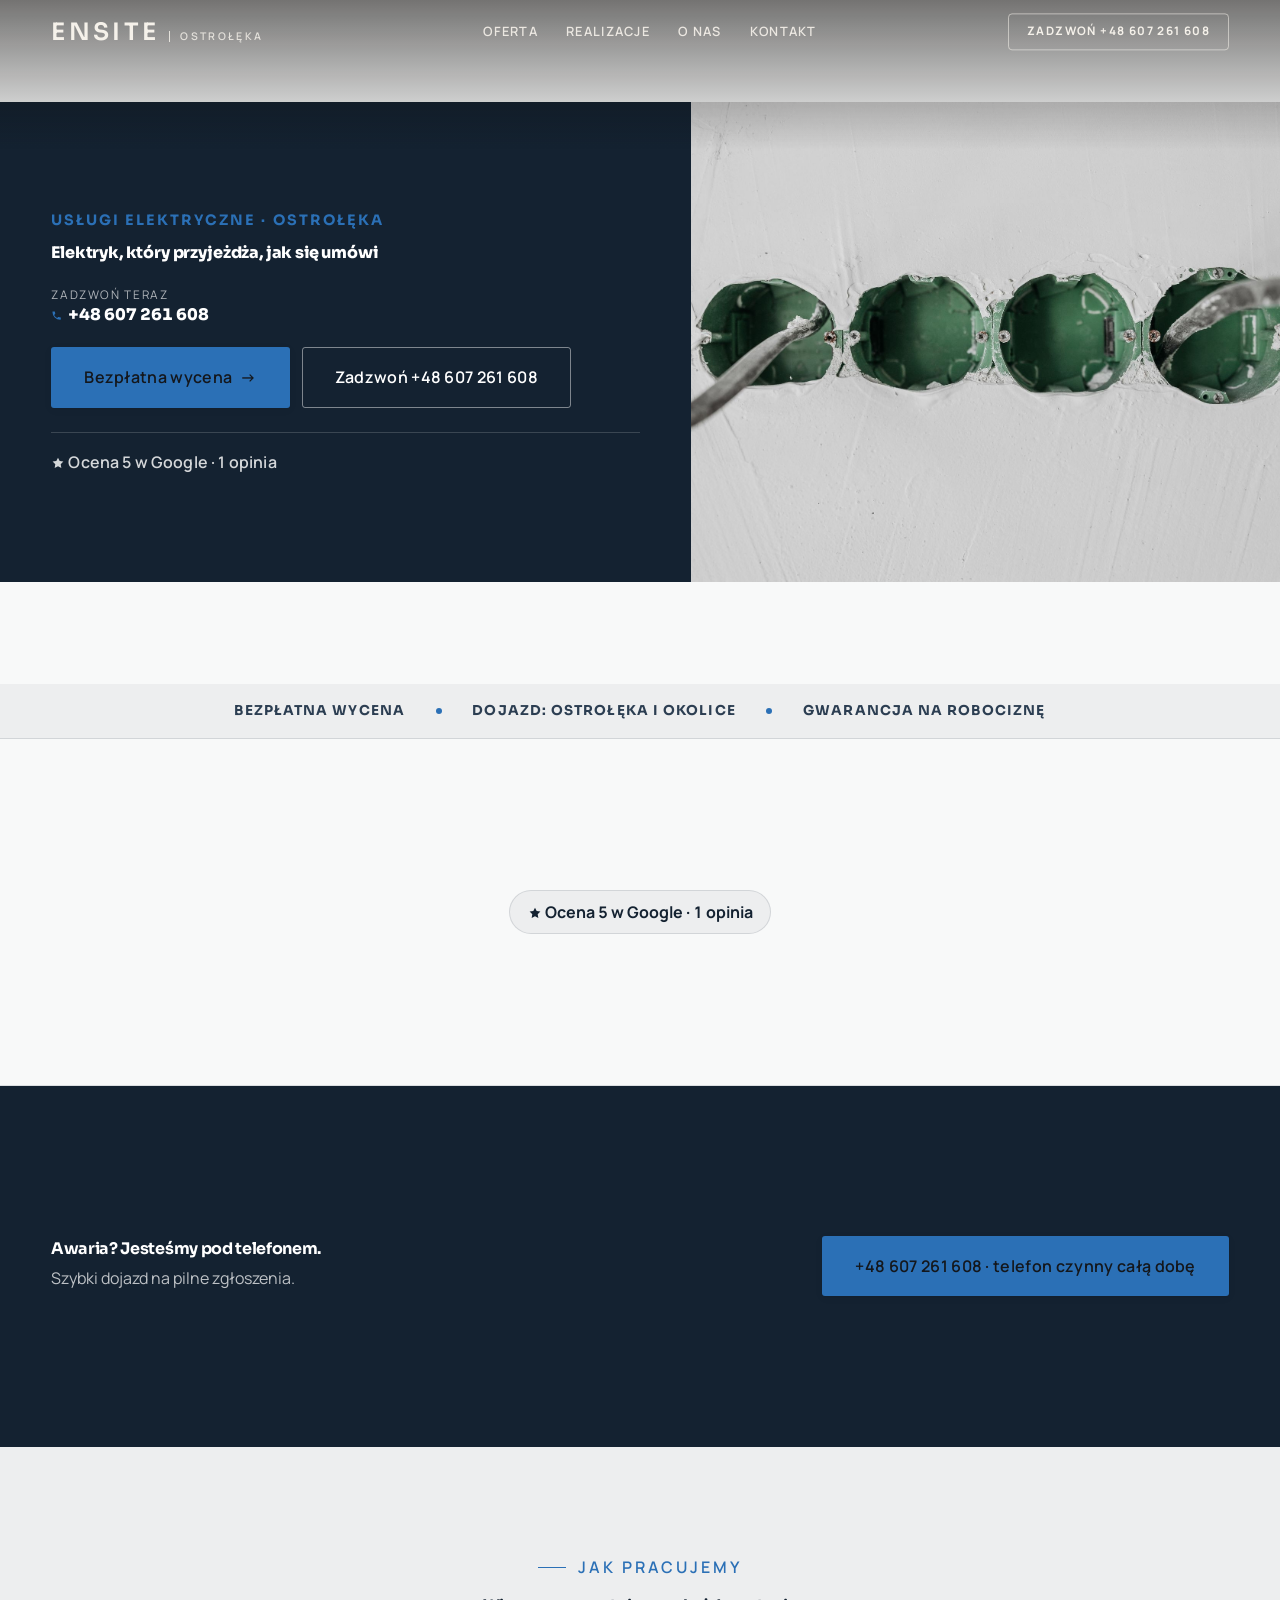
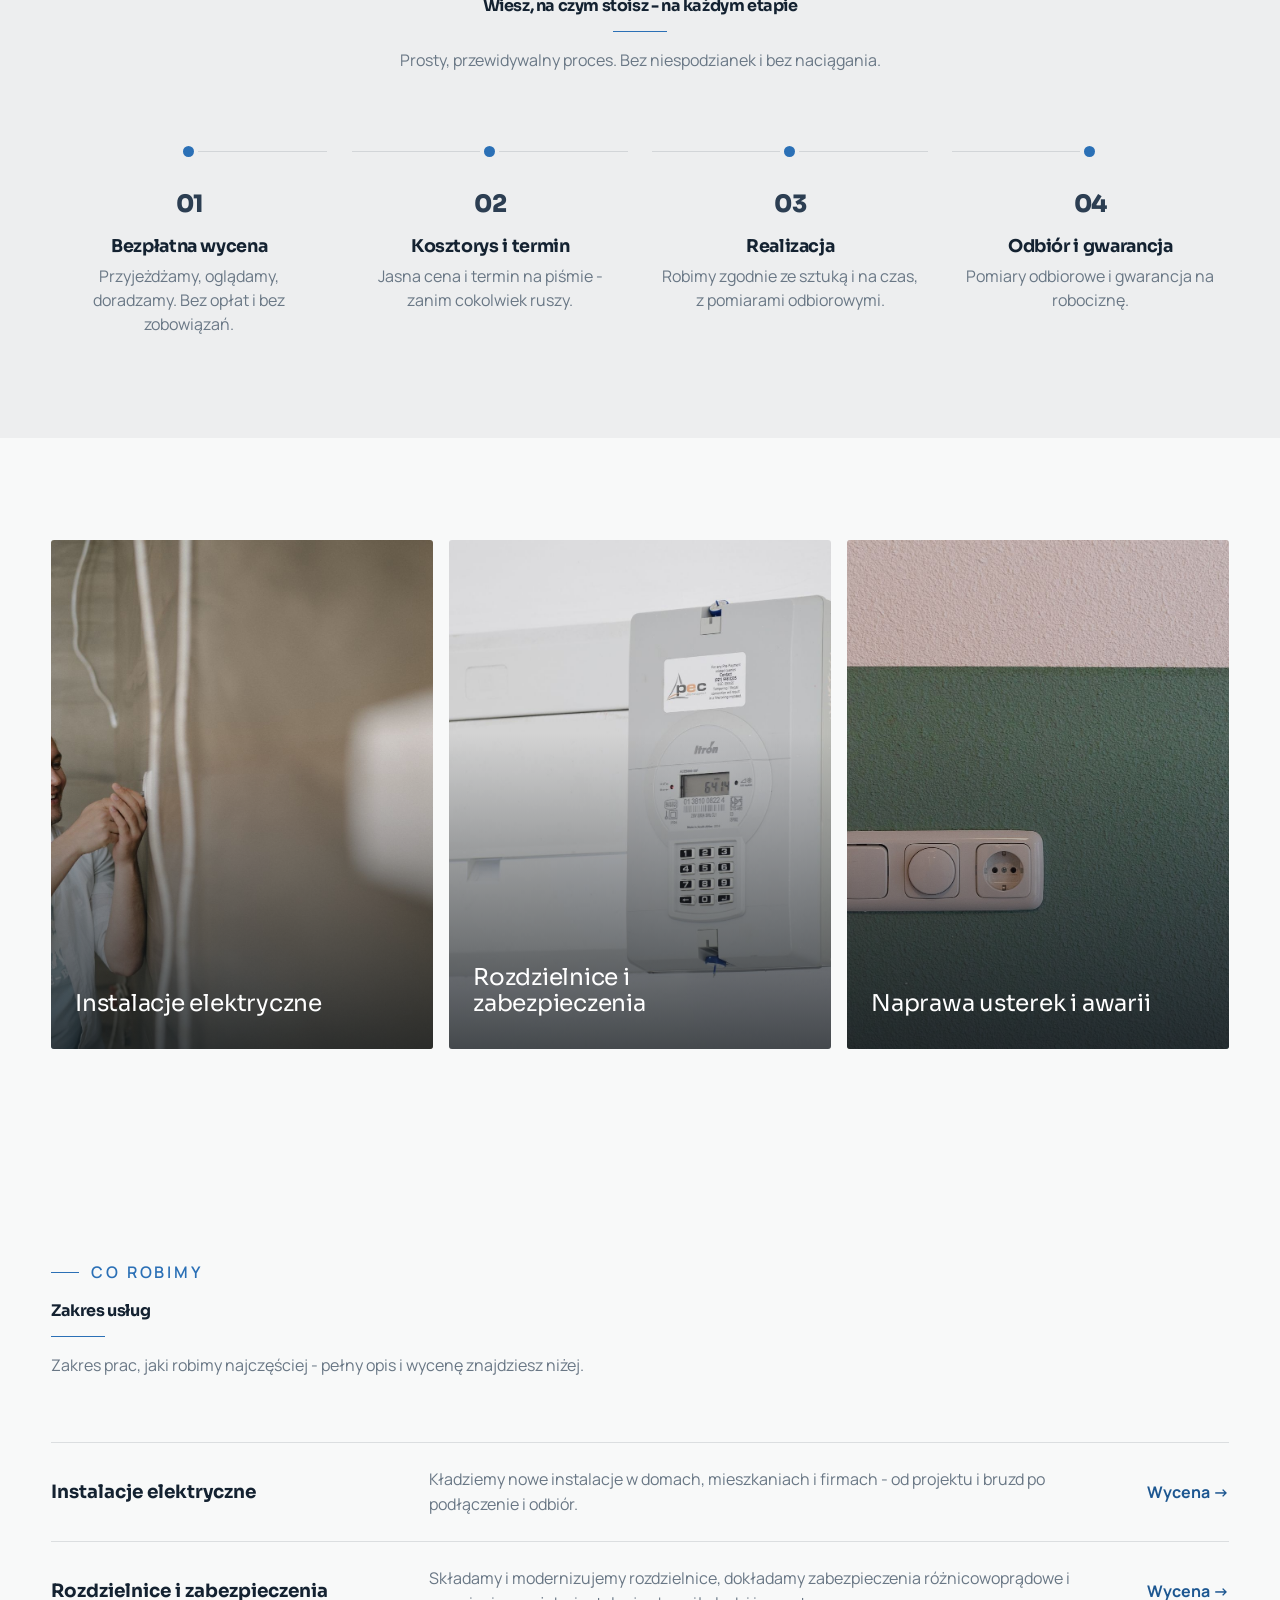
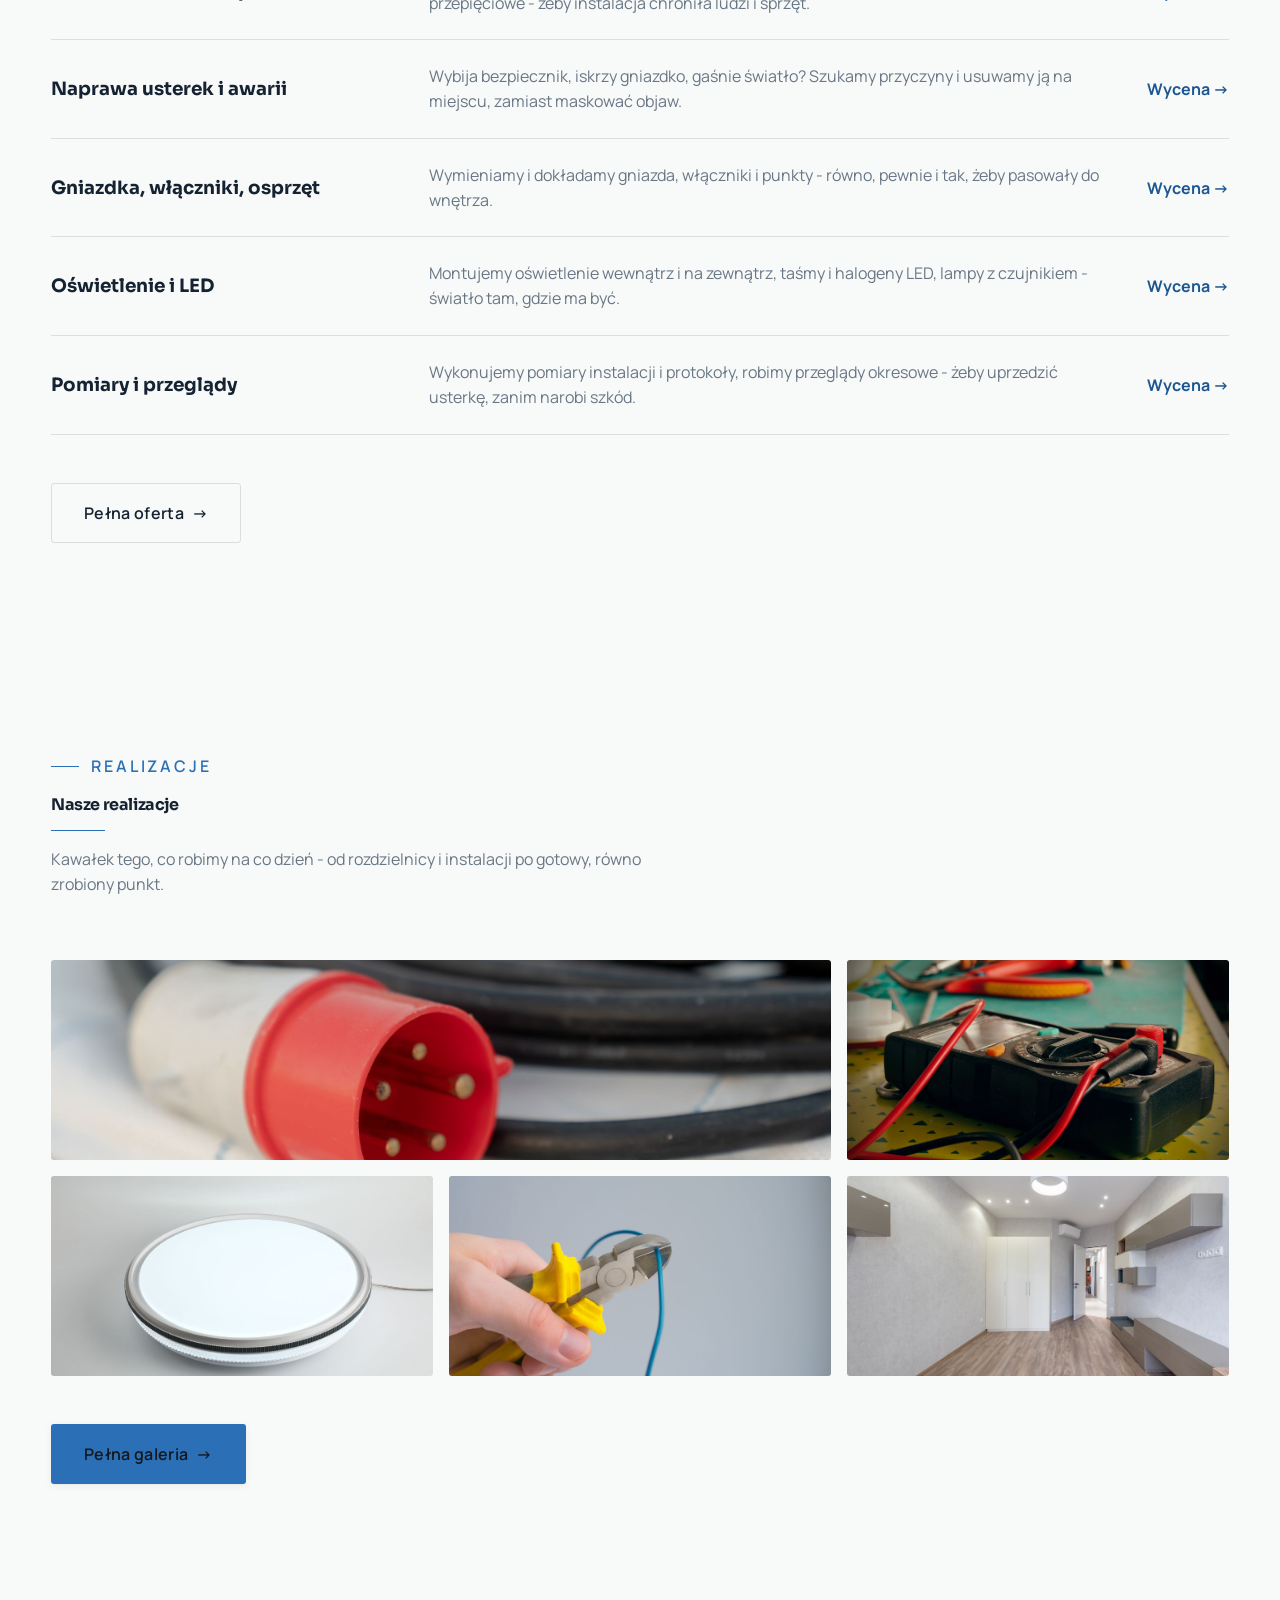
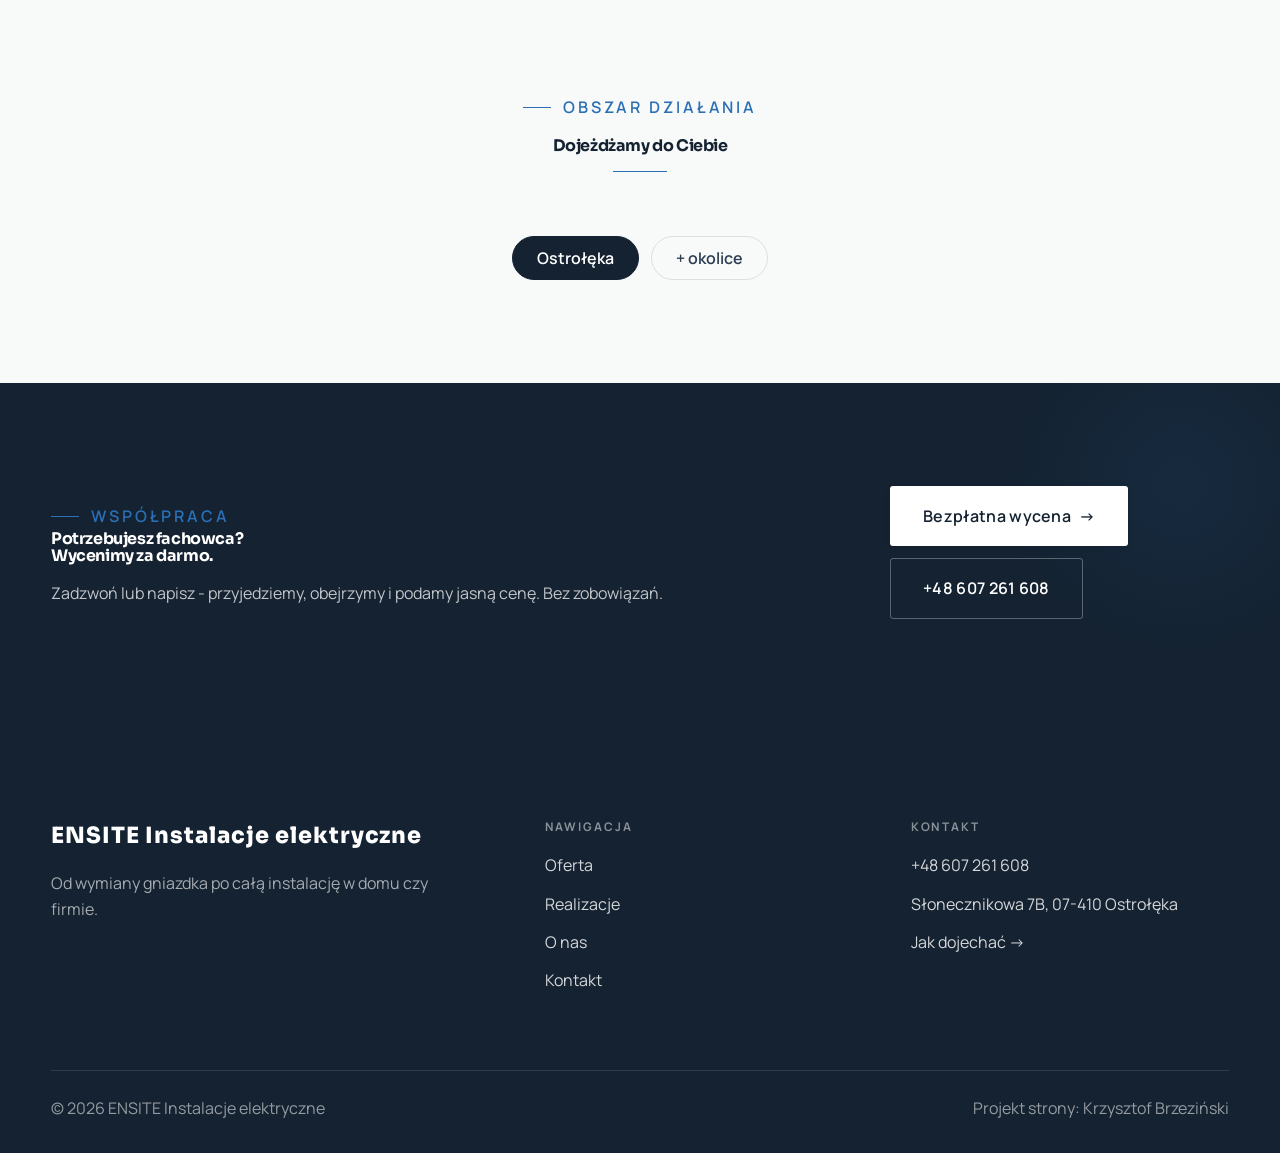
==== commit 3254af5f: "[claude-edit][cmt:0a27a682-a115-469d-9c3f-325d6023d014] usuń notkę o zdjęciach poglądowych z realiza" ====
--- a/index.html
+++ b/index.html
@@ -14,7 +14,7 @@
 
 <header class="nav">
   <div class="wrap nav-inner">
-    <a class="brand" href="index.html"><span class="name">ENSITE Instalacje elektryczne</span><span class="sub">Ostrołęka</span></a>
+    <a class="brand" href="index.html"><span class="name">ENSITE</span><span class="sub">Ostrołęka</span></a>
     <nav class="nav-links">
       <a href="oferta.html">Oferta</a>
       <a href="realizacje.html">Realizacje</a>
@@ -68,8 +68,8 @@
     <ol class="proces-line">
       <li class="reveal"><span class="pno">01</span><h3>Bezpłatna wycena</h3><p>Przyjeżdżamy, oglądamy, doradzamy. Bez opłat i bez zobowiązań.</p></li>
       <li class="reveal"><span class="pno">02</span><h3>Kosztorys i termin</h3><p>Jasna cena i termin na piśmie - zanim cokolwiek ruszy.</p></li>
-      <li class="reveal"><span class="pno">03</span><h3>Realizacja</h3><p>Robimy zgodnie ze sztuką, na czas, dbając o porządek.</p></li>
-      <li class="reveal"><span class="pno">04</span><h3>Odbiór i gwarancja</h3><p>Sprzątamy po sobie i dajemy gwarancję na robociznę.</p></li>
+      <li class="reveal"><span class="pno">03</span><h3>Realizacja</h3><p>Robimy zgodnie ze sztuką i na czas, z pomiarami odbiorowymi.</p></li>
+      <li class="reveal"><span class="pno">04</span><h3>Odbiór i gwarancja</h3><p>Pomiary odbiorowe i gwarancja na robociznę.</p></li>
     </ol>
   </div>
 </section>
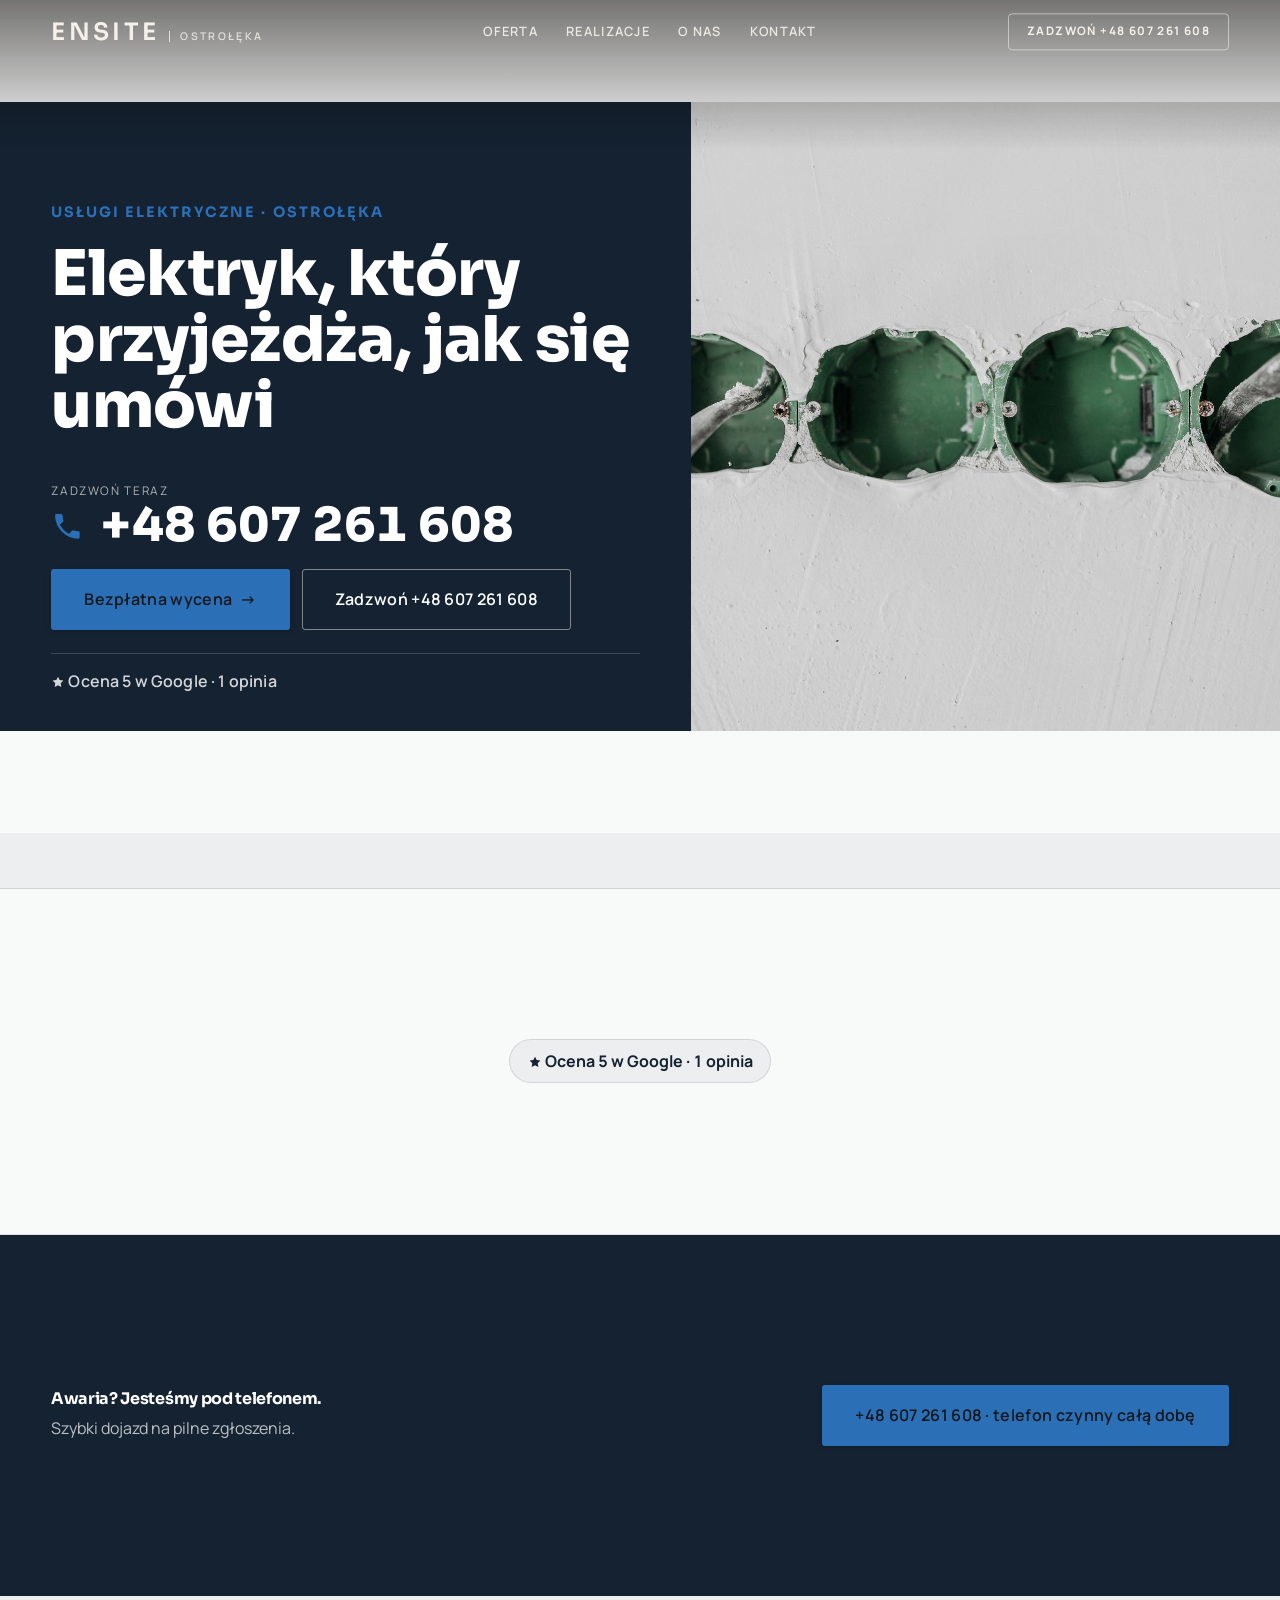
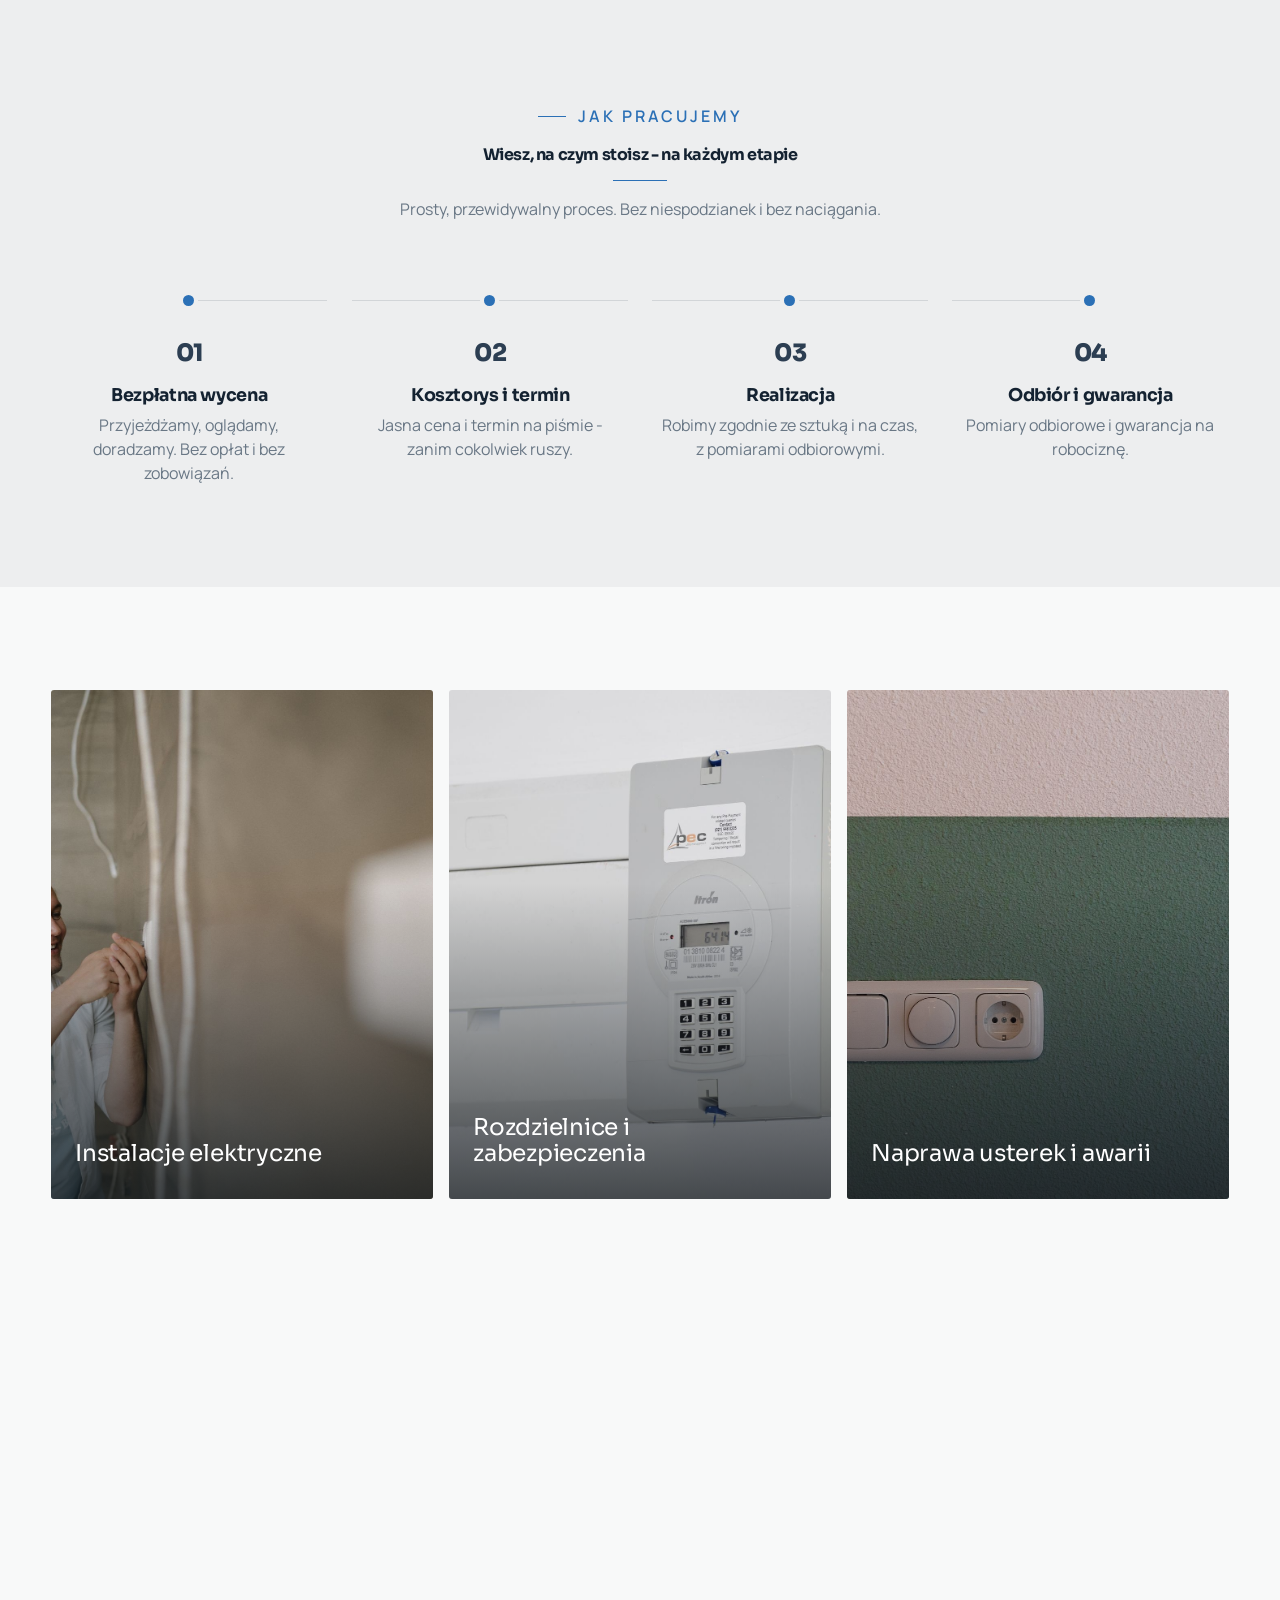
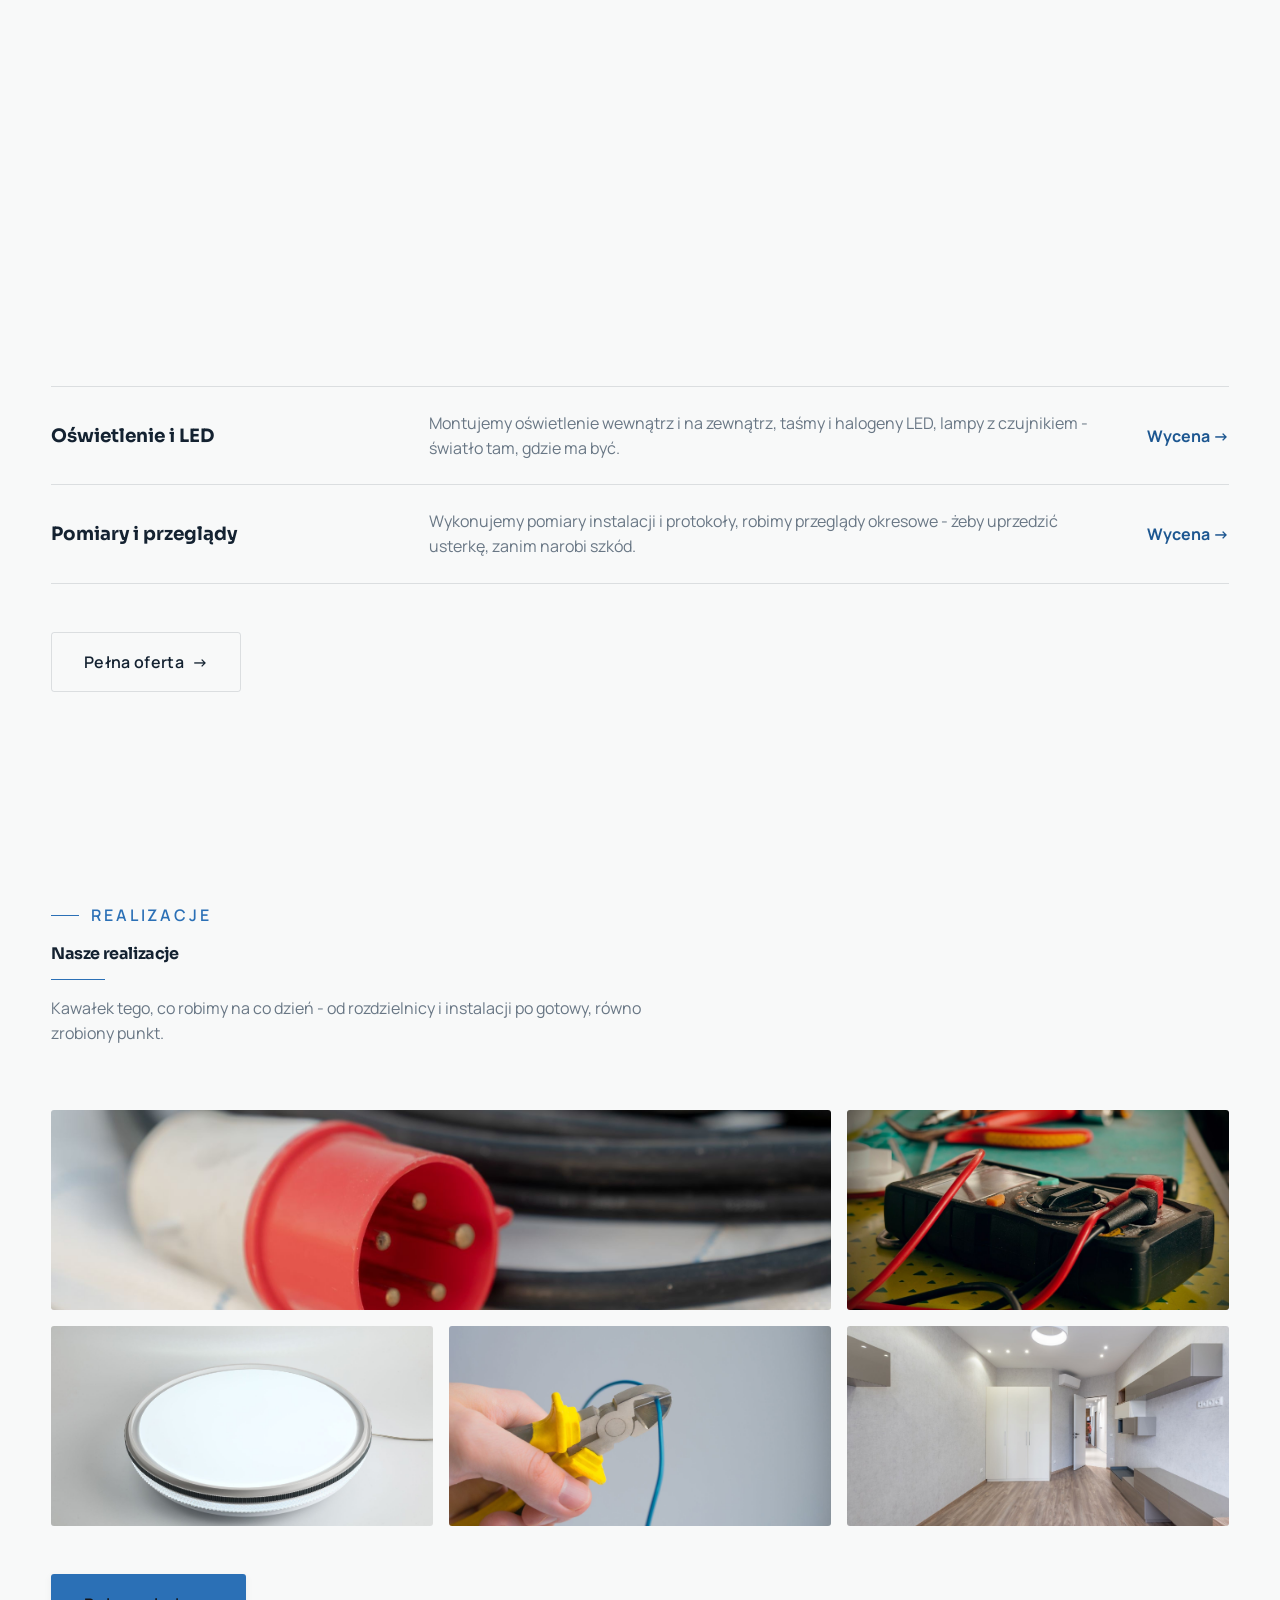
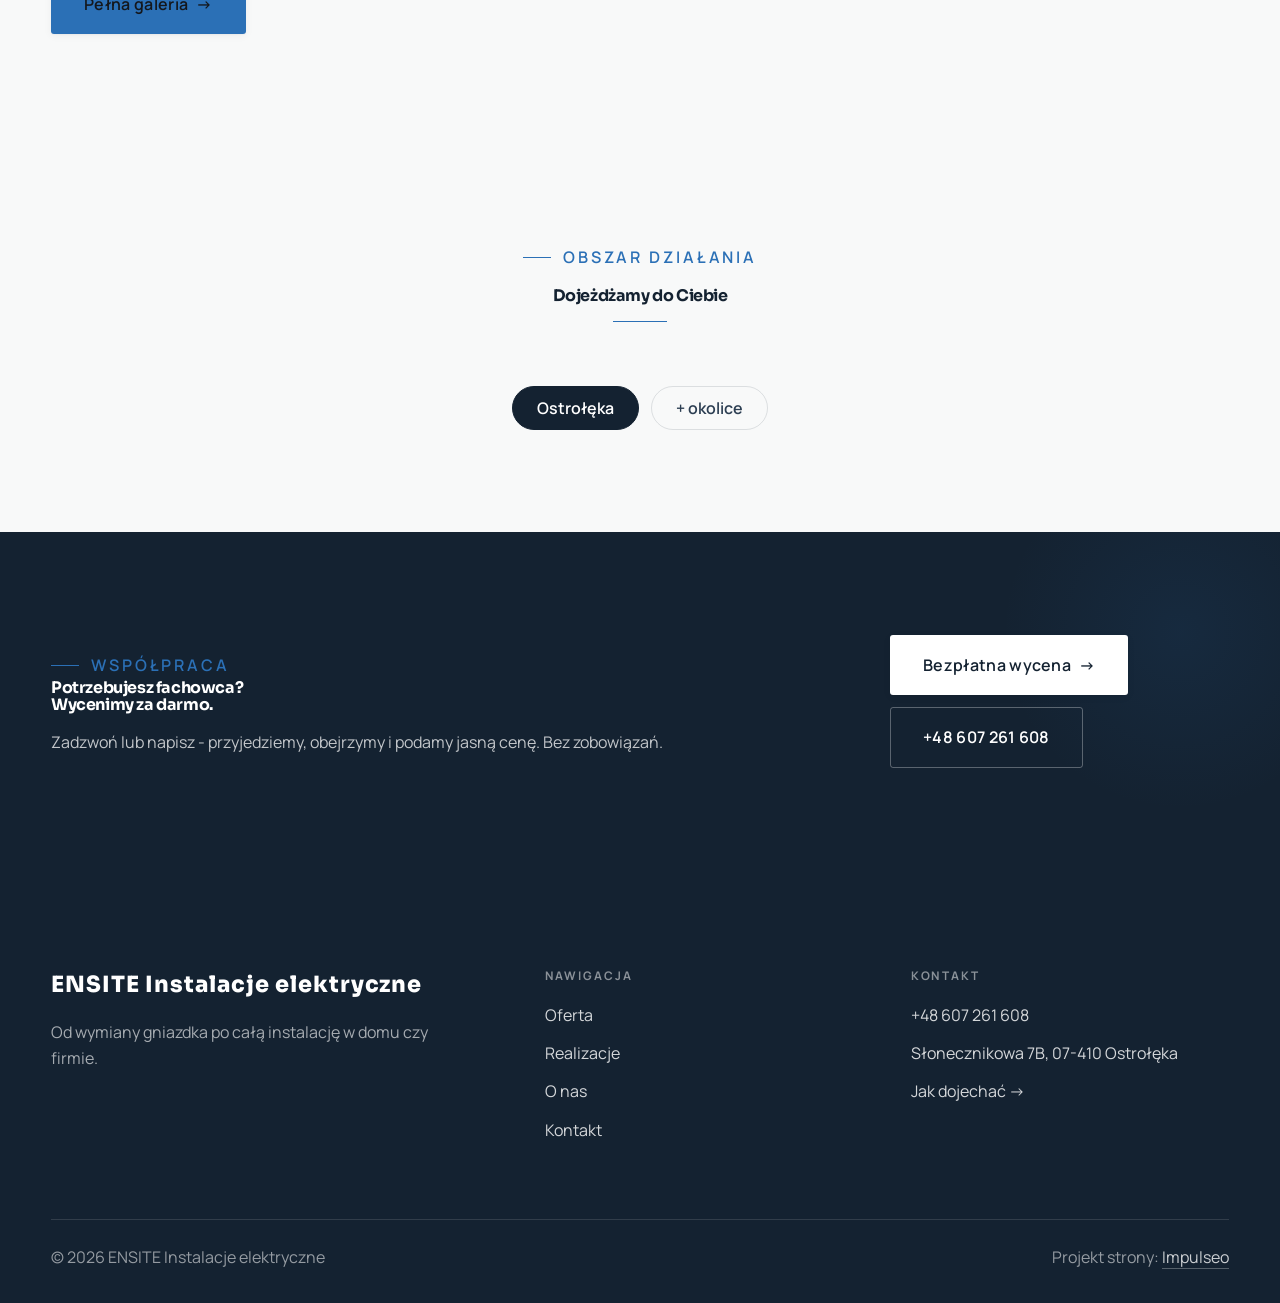
==== commit 1d7d9df7: "Stopka: podpis Impulseo z linkiem + poprawka znikajacego napisu w naglowku" ====
--- a/index.html
+++ b/index.html
@@ -163,7 +163,7 @@
     </div>
     <div class="foot-bot">
       <span>© 2026 ENSITE Instalacje elektryczne</span>
-      <span>Projekt strony: Krzysztof Brzeziński</span>
+      <span>Projekt strony: <a class="foot-credit" href="https://impulseo.pl" target="_blank" rel="noopener">Impulseo</a></span>
     </div>
   </div>
 </footer>
--- a/assets/styles.css
+++ b/assets/styles.css
@@ -1,7 +1,7 @@
 /* ============================================================
    STOLBASZ — premium, architektoniczny B2B fit-out
    Jasna paleta, zero brązu. System wg premium-web-craft.
-   Projekt strony: Krzysztof Brzeziński
+   Projekt strony: Impulseo (impulseo.pl)
    ============================================================ */
 
 :root{
@@ -612,3 +612,64 @@
 
 /* === auto-paleta ze zdjęć klienta (dopasowanie do estetyki socials) === */
 :root{--accent:#2B70B6;--accent-d:#1D5791;--accent-soft:rgba(43,112,182,0.10);--paper:#F8F9F9;--paper-2:#EDEEEF;--paper-3:#E5E7E8;}
+
+/* === HERO-FIT (29.07.2026) — hero DOPASOWUJE SIĘ do wysokości okna =========================
+   Zgłoszenie K. 29.07: na jego laptopie przyciski CTA w hero były ucięte dolną krawędzią
+   (Modern House). Pomiar headless (1512x879 → realny widok 792 px): dolna krawędź CTA
+   wypadała 123 px POD ekranem. Nawet przy maksymalnym oknie (982) było -20 px.
+
+   DLACZEGO POPRZEDNI FIX NIE DZIAŁAŁ: 27.07 dołożyliśmy @media(max-height:820px) — próg.
+   Widok K. ma ~792-895 px, czyli TUŻ NAD progiem → reguła w ogóle się nie włączała.
+   Progi są kruche: każdy inny laptop/dok/pasek zakładek przesuwa granicę.
+
+   ROZWIĄZANIE: zero progów. Każdy rozmiar, który decyduje o wysokości hero (typografia,
+   odstępy, padding), dostaje `min(dotychczasowa-wartość, X svh)` — czyli na wysokim ekranie
+   nic się nie zmienia, a im niższe okno, tym płynniej mniejsze. Treści NIE ucinamy.
+
+   Doklejane na SAM KONIEC styles.css (po motion) → wygrywa kaskadę, nie rusza reguł w miejscu.
+   Weryfikacja: tools-retrofit/measure_fold.py (mierzy zapas pod CTA dla 720/800/879/982). */
+
+/* ---------- HERO KINOWY (strona główna, rodziny „editorial") ---------- */
+.hero-cine .wrap{padding-block:min(var(--space-8),4svh)}
+.hero-cine .eyebrow{margin-bottom:min(var(--space-5),2svh)}
+.hero-cine h1{font-size:min(clamp(2.9rem,2rem + 4.4vw,5.2rem),7.6svh);
+  margin-bottom:min(var(--space-5),2.4svh)}
+.hero-cine .lead{font-size:min(1.125rem,2.3svh);line-height:1.55;
+  margin-bottom:min(var(--space-7),3.2svh)}
+
+/* ---------- HERO FACHOWCY — wariant A (pełny ekran) ---------- */
+.hf-panel{padding-top:min(clamp(6.5rem,13vh,9rem),11svh);
+  padding-bottom:min(clamp(2.6rem,6vh,3.6rem),4svh)}
+.hf-title{font-size:min(clamp(2.3rem,1.6rem + 3.2vw,4.3rem),7svh);
+  margin-top:min(var(--space-4),1.8svh);margin-bottom:min(var(--space-4),1.8svh)}
+.hf-lead{font-size:min(1.18rem,2.3svh);line-height:1.5}
+.hf-phone{margin-top:min(var(--space-6),2.8svh);margin-bottom:min(var(--space-5),2.2svh)}
+.hf-phone-num{font-size:min(clamp(2rem,1.5rem + 2.4vw,3.05rem),5.2svh)}
+.hf-trust{margin-top:min(var(--space-6),2.6svh);padding-top:min(var(--space-4),1.6svh)}
+
+/* Telefon: tam liczy się czytelność, nie upychanie — skalowanie wysokością wyłączone,
+   bo przy 844 px wysokości ekranu svh-limity zaczęłyby zmniejszać tekst bez potrzeby. */
+@media(max-width:680px){
+  .hero-cine h1{font-size:clamp(1.9rem,1.15rem + 4.4vw,2.7rem)}
+  .hero-cine .lead{font-size:.98rem}
+  .hf-title{font-size:clamp(2.1rem,1.6rem + 3.2vw,3rem)}
+  .hf-lead{font-size:1rem}
+  .hf-phone-num{font-size:clamp(1.9rem,1.5rem + 2.4vw,2.5rem)}
+}
+/* === /HERO-FIT === */
+
+
+/* ====== IMPULSEO-FIX-20260731 ======================================================
+   1) PODPIS w stopce jest teraz linkiem do impulseo.pl - ma być widocznie klikalny.
+   2) ŻYWY NAGŁÓWEK: warstwa przenikających kadrów (.mt-hero-layer) miała z-index:1, więc
+      lądowała NAD przyciemnieniem hero, a w rodzinie „fachowcy" nawet nad panelem z tekstem
+      (.hf-panel nie miał własnego z-index). Efekt: przy zmianie zdjęcia napis znikał i wracał.
+      Teraz warstwa idzie tam, gdzie zdjęcie tła (z-index:-2), a treść nagłówka dostaje twardy
+      z-index:3. Zmieniają się WYŁĄCZNIE zdjęcia w tle - napis stoi nieruchomo.
+      (hero-cine celowo pominięte: tam img ma z-index:0 i układ był poprawny.) */
+.foot-bot a.foot-credit{color:rgba(255,255,255,.78);text-decoration:none;border-bottom:1px solid rgba(255,255,255,.28)}
+.foot-bot a.foot-credit:hover{color:#fff;border-bottom-color:#fff}
+.hero-fach > img.mt-hero-layer,.hero-gastro > img.mt-hero-layer,.hero-auto > img.mt-hero-layer,
+.hero-dom > img.mt-hero-layer,.hero-studio > img.mt-hero-layer{z-index:-2}
+.hf-panel,.hf-inner,.hd-panel,.hk-panel,.ha-inner,.hs-inner,.hg-inner{position:relative;z-index:3}
+/* ====== koniec IMPULSEO-FIX-20260731 ====== */
